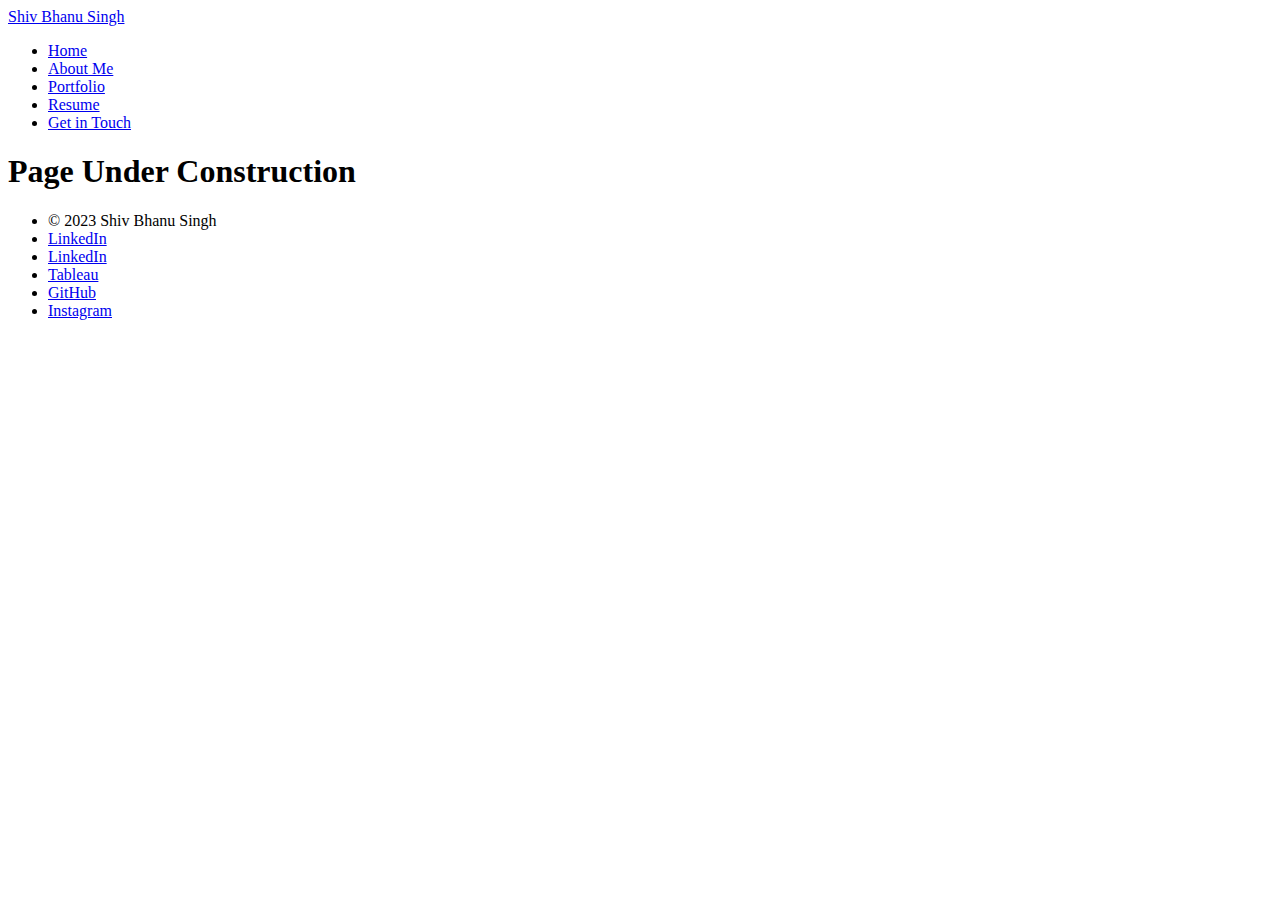
==== expense.html @ 0478bf11 "Add files via upload" ====
<!DOCTYPE HTML>
<!--
	Hyperspace by HTML5 UP
	html5up.net | @ajlkn
	Free for personal and commercial use under the CCA 3.0 license (html5up.net/license)
-->
<html>
	<head>
		<title>Shiv Bhanu Singh</title>
		<meta charset="utf-8" />
		<meta name="viewport" content="width=device-width, initial-scale=1, user-scalable=no" />
		<link rel="shortcut icon" href="images/S_Title.jpeg" type="image/x-icon"/>
		<link rel="stylesheet" href="assets/css/main.css" />
		<noscript><link rel="stylesheet" href="assets/css/noscript.css" /></noscript>
	</head>
	<body class="is-preload">

		<!-- Header -->
			<header id="header">
				<a href="index.html#two" class="title">Shiv Bhanu Singh</a>
				<nav>
					<ul>
						<li><a href="index.html" class = "Active" >Home</a></li>
						<li><a href="index.html#one" class = "Active" >About Me</a></li>
						<li><a href="index.html#two" class = "Active" >Portfolio</a></li>
						<li><a href="index.html#four" class = "Active" >Resume</a></li>
						<li><a href="index.html#three" class = "Active" >Get in Touch</a></li>
					</ul>
				</nav>
			</header>

		<!-- Wrapper -->
			<div id="wrapper">

				<!-- Main -->
					<section id="main" class="wrapper">
						
						<div class="inner" >
							
							<h1 class="major">Page Under Construction</h1>
						
							<!-- <main>
								<ul class="actions">
									<li><a href="https://github.com/shivbhanu/Data_Analyst-Portfolio_Project/tree/main/Instacart%20Customer%20Analysis" target="_blank" class="button scrolly">View Github Repo</a></li>
									<li><a href="https://public.tableau.com/views/InstacartCustomerAnalysis/Dashboard1?:language=en-US&publish=yes&:display_count=n&:origin=viz_share_link" target="_blank" class="button scrolly">View Tableau Viz</a></li>
								</ul>
							<h2 >Objective</h2>
							<p>Gain insights into the purchasing patterns of Instacart users, including frequency and items bought.</p>
							
							<h2>Dataset Summary</h2>
							<ul>
								<li><strong> Aisles and Departments </strong> : There are 134 unique aisles and 21 unique departments, categorizing the products.</li>
								<li><strong> Orders and Users </strong> : A total of <strong>3.4M </strong> orders have been placed by <strong> ~200K</strong> users, indicating substantial user engagement.</li>
								<li><strong> Products</strong>: The dataset includes <strong>~50k</strong> products categorized by aisle and department.</li>
								<li><strong> User Information</strong>: Additional user data includes order day, order hour, days since last order, and reorder flags.</li>
							</ul>
							<H2>Process</H2>
							<p>
								The process included uploading multiple files into Python, forming a dictionary of dataframes, merging them into a unified dataset. These dataframes were then imported into a SQL server for querying and exploring insights. Extracted valuable information was exported and loaded into Tableau for visualization purposes.
							</p>
							<h2>Key Insights</h2>
							<ul>
								<li>Procude and Dairy eggs are clear winner in terms of orders and reorder ration within departments.</li>
								<li>Fresh fruits and vegetables have very high reorders than the packaged ones.</li>
								<li>Saturday afternoons and Sunday mornings are prime time for orders.</li>
								<li>Reordering Pattern: Most of the reorders happen on weekly or monthly basis i.e. 7th, 14th, 21st and 30th day of order. We can clearly see spikes in reorders on these days.</li>
								<li>Coke vs Pepsi : In the battle of Coke vs Pepsi, Coke is the clear winner.</li>
							</ul>
						</main>
						<p></p>
						<h2>Graphs</h2>
						<div style="display: flex;"> 
							<div class="image fit" style="margin-right: 10px; "><img src="images/instacart/Dept_Orders.png" alt=""/>
								<p style="text-align: center; margin: 10px;">
									<strong>Departmental Orders</strong>
								</p>
							</div> 	
							<div class="image fit" style="margin-left: 10px; " ><img src="images/instacart/Add-to-cart-VS-reorder.png" alt="" />
								<p style="text-align: center; margin: 10px;">
									<strong>ATC vs Reorder</strong>
								</p>
							</div> 	
							</div>
							<hr style="margin-top: 2px ;">
							<span >
								<h3 style="text-align: center;">
									<strong>Tableau Dashboard</strong>
								</h3>
							</span> 	
							
							<div class='tableauPlaceholder' id='viz1692652741028' style='position: relative'><noscript><a href='#'><img alt='Instacart Customer Analysis ' src='https:&#47;&#47;public.tableau.com&#47;static&#47;images&#47;In&#47;InstacartCustomerAnalysis&#47;Dashboard1&#47;1_rss.png' style='border: none' /></a></noscript><object class='tableauViz'  style='display:none;'><param name='host_url' value='https%3A%2F%2Fpublic.tableau.com%2F' /> <param name='embed_code_version' value='3' /> <param name='site_root' value='' /><param name='name' value='InstacartCustomerAnalysis&#47;Dashboard1' /><param name='tabs' value='no' /><param name='toolbar' value='yes' /><param name='static_image' value='https:&#47;&#47;public.tableau.com&#47;static&#47;images&#47;In&#47;InstacartCustomerAnalysis&#47;Dashboard1&#47;1.png' /> <param name='animate_transition' value='yes' /><param name='display_static_image' value='yes' /><param name='display_spinner' value='yes' /><param name='display_overlay' value='yes' /><param name='display_count' value='yes' /><param name='language' value='en-US' /><param name='filter' value='publish=yes' /></object></div>                <script type='text/javascript'>                    var divElement = document.getElementById('viz1692652741028');                    var vizElement = divElement.getElementsByTagName('object')[0];                    if ( divElement.offsetWidth > 800 ) { vizElement.style.width='100%';vizElement.style.height=(divElement.offsetWidth*0.75)+'px';} else if ( divElement.offsetWidth > 500 ) { vizElement.style.width='100%';vizElement.style.height=(divElement.offsetWidth*0.75)+'px';} else { vizElement.style.width='100%';vizElement.style.height='1777px';}                     var scriptElement = document.createElement('script');                    scriptElement.src = 'https://public.tableau.com/javascripts/api/viz_v1.js';                    vizElement.parentNode.insertBefore(scriptElement, vizElement);                </script>
						
					
					</div>
							
						
					
					</section>

			</div> -->

		<!-- Footer -->
			<footer id="footer" class="wrapper alt">
				<div class="inner" style="align-items: center; justify-content: center;">
					<ul class="menu">
						<li>&copy; 2023 Shiv Bhanu Singh</li>
						<li><a href="mailto:shivbhanusingh08@gmail.com" class="icon solid fa-envelope" target="_blank" title = "Mail"><span class="label">LinkedIn</span></a></li>
						<li><a href="https://www.linkedin.com/in/shiv-bhanu-singh/" class="icon brands fa-linkedin-in" target="_blank" title = "LinkedIn"><span class="label">LinkedIn</span></a></li>
						<li><a href="https://public.tableau.com/app/profile/shiv.bhanu.singh" class="icon solid fa-chart-bar" target="_blank" title = "Tableau"><span class="label">Tableau</span></a></li>
						<li><a href="https://github.com/shivbhanu" class="icon brands fa-github" target="_blank" title = "GitHub"><span class="label" >GitHub</span></a></li>
						<li><a href="https://www.instagram.com/_shivbhanusingh/" class="icon brands fa-instagram" target="_blank" title = "Instagram"><span class="label">Instagram</span></a></li>	
						
					</ul>
				</div>
			</footer>

		<!-- Scripts -->
			<script src="assets/js/jquery.min.js"></script>
			<script src="assets/js/jquery.scrollex.min.js"></script>
			<script src="assets/js/jquery.scrolly.min.js"></script>
			<script src="assets/js/browser.min.js"></script>
			<script src="assets/js/breakpoints.min.js"></script>
			<script src="assets/js/util.js"></script>
			<script src="assets/js/main.js"></script>

	</body>
</html>
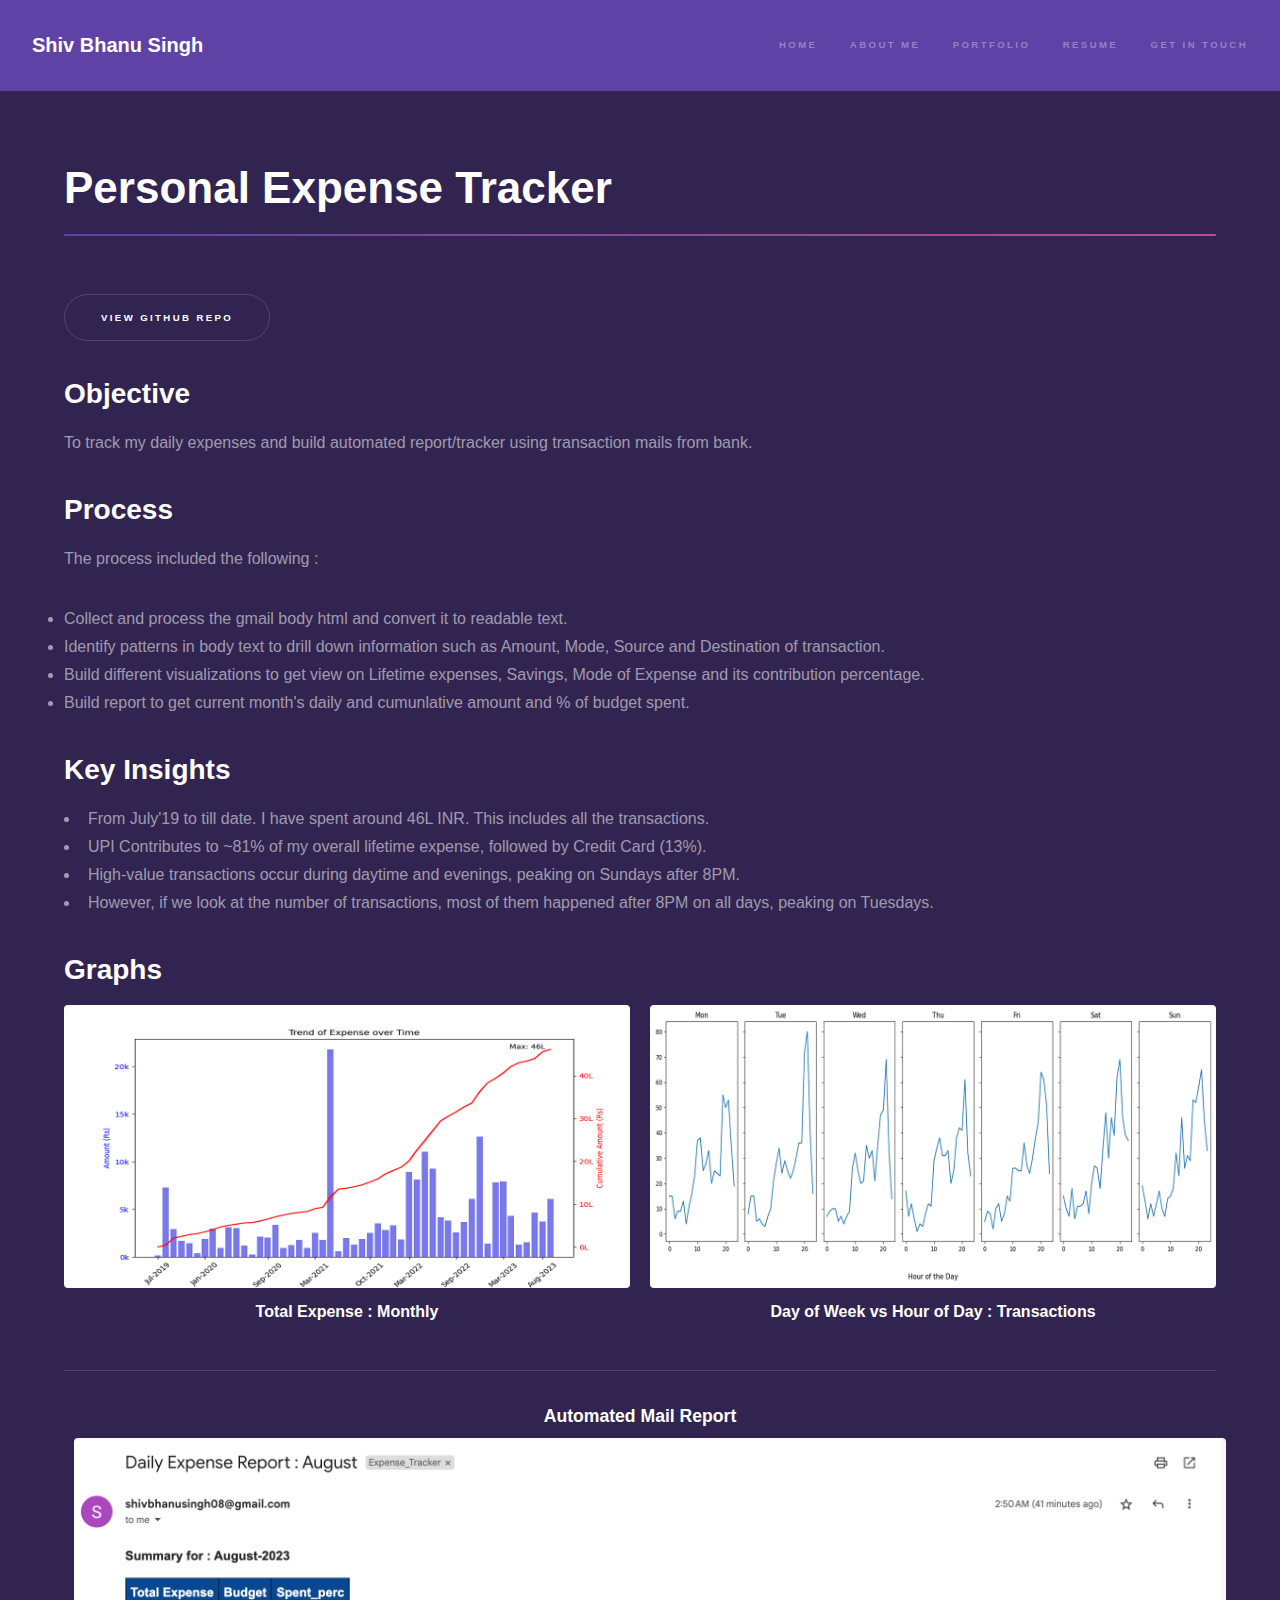
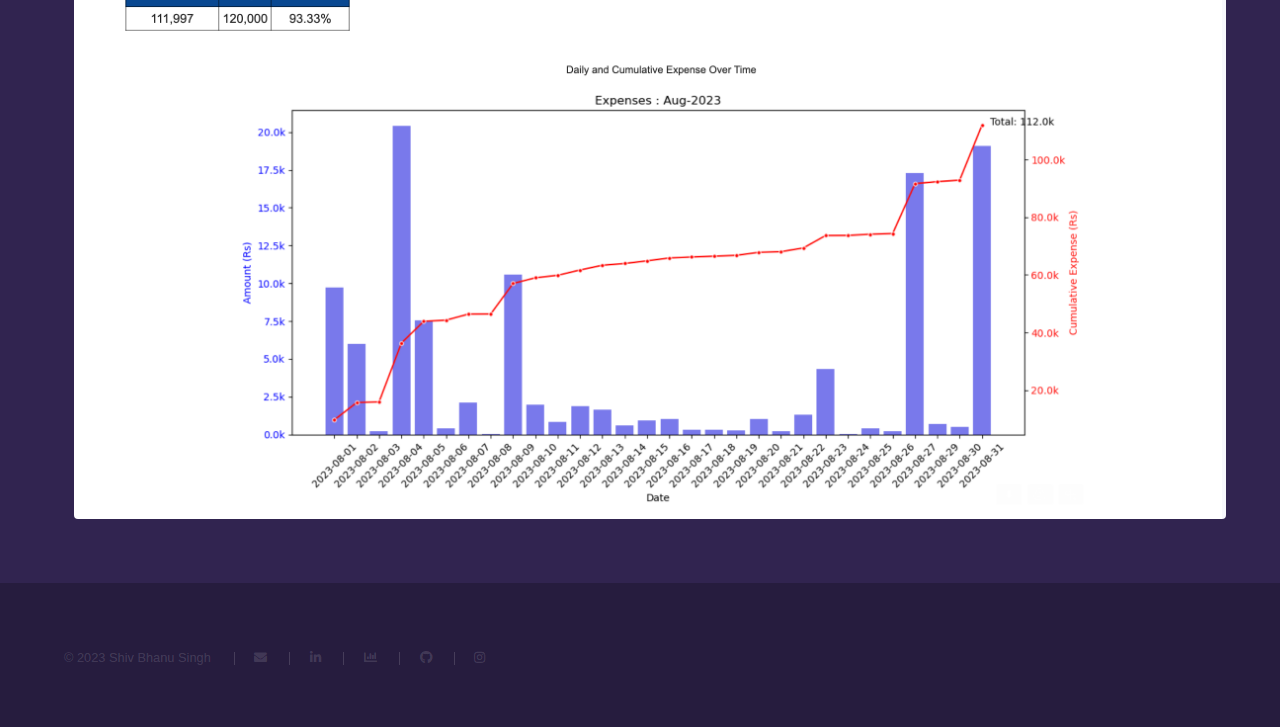
==== commit d0132d7f: "Update expense.html : No more under construction" ====
--- a/expense.html
+++ b/expense.html
@@ -37,58 +37,61 @@
 						
 						<div class="inner" >
 							
-							<h1 class="major">Page Under Construction</h1>
+							<h1 class="major">Personal Expense Tracker</h1>
 						
-							<!-- <main>
+							<main>
 								<ul class="actions">
-									<li><a href="https://github.com/shivbhanu/Data_Analyst-Portfolio_Project/tree/main/Instacart%20Customer%20Analysis" target="_blank" class="button scrolly">View Github Repo</a></li>
-									<li><a href="https://public.tableau.com/views/InstacartCustomerAnalysis/Dashboard1?:language=en-US&publish=yes&:display_count=n&:origin=viz_share_link" target="_blank" class="button scrolly">View Tableau Viz</a></li>
+									<li><a href="https://github.com/shivbhanu/Data_Analyst-Portfolio_Project/tree/main/Expense_Tracker" target="_blank" class="button scrolly">View Github Repo</a></li>
+									<!-- <li><a href="https://public.tableau.com/views/InstacartCustomerAnalysis/Dashboard1?:language=en-US&publish=yes&:display_count=n&:origin=viz_share_link" target="_blank" class="button scrolly">View Tableau Viz</a></li> -->
 								</ul>
 							<h2 >Objective</h2>
-							<p>Gain insights into the purchasing patterns of Instacart users, including frequency and items bought.</p>
+							<p>To track my daily expenses and build automated report/tracker using transaction mails from bank.</p>
 							
-							<h2>Dataset Summary</h2>
+							<!-- <h2>Dataset Summary</h2>
 							<ul>
 								<li><strong> Aisles and Departments </strong> : There are 134 unique aisles and 21 unique departments, categorizing the products.</li>
 								<li><strong> Orders and Users </strong> : A total of <strong>3.4M </strong> orders have been placed by <strong> ~200K</strong> users, indicating substantial user engagement.</li>
 								<li><strong> Products</strong>: The dataset includes <strong>~50k</strong> products categorized by aisle and department.</li>
 								<li><strong> User Information</strong>: Additional user data includes order day, order hour, days since last order, and reorder flags.</li>
-							</ul>
+							</ul> -->
 							<H2>Process</H2>
 							<p>
-								The process included uploading multiple files into Python, forming a dictionary of dataframes, merging them into a unified dataset. These dataframes were then imported into a SQL server for querying and exploring insights. Extracted valuable information was exported and loaded into Tableau for visualization purposes.
+								The process included the following :
+								<li>Collect and process the gmail body html and convert it to readable text.</li>
+								<li>Identify patterns in body text to drill down information such as Amount, Mode, Source and Destination of transaction.</li>
+								<li>Build different visualizations to get view on Lifetime expenses, Savings, Mode of Expense and its contribution percentage.</li>
+								<li>Build report to get current month's daily and cumunlative amount and % of budget spent.</li>
 							</p>
 							<h2>Key Insights</h2>
 							<ul>
-								<li>Procude and Dairy eggs are clear winner in terms of orders and reorder ration within departments.</li>
-								<li>Fresh fruits and vegetables have very high reorders than the packaged ones.</li>
-								<li>Saturday afternoons and Sunday mornings are prime time for orders.</li>
-								<li>Reordering Pattern: Most of the reorders happen on weekly or monthly basis i.e. 7th, 14th, 21st and 30th day of order. We can clearly see spikes in reorders on these days.</li>
-								<li>Coke vs Pepsi : In the battle of Coke vs Pepsi, Coke is the clear winner.</li>
+								<li>From July'19 to till date. I have spent around 46L INR. This includes all the transactions.</li>
+								<li>UPI Contributes to ~81% of my overall lifetime expense, followed by Credit Card (13%).</li>
+								<li>High-value transactions occur during daytime and evenings, peaking on Sundays after 8PM.</li>
+								<li>However, if we look at the number of transactions, most of them happened after 8PM on all days, peaking on Tuesdays.</li>
 							</ul>
 						</main>
 						<p></p>
 						<h2>Graphs</h2>
 						<div style="display: flex;"> 
-							<div class="image fit" style="margin-right: 10px; "><img src="images/instacart/Dept_Orders.png" alt=""/>
+							<div class="image fit" style="margin-right: 10px; "><img src="Projects/Images/instacart/total_expense.png" alt=""/>
 								<p style="text-align: center; margin: 10px;">
-									<strong>Departmental Orders</strong>
+									<strong>Total Expense : Monthly</strong>
 								</p>
 							</div> 	
-							<div class="image fit" style="margin-left: 10px; " ><img src="images/instacart/Add-to-cart-VS-reorder.png" alt="" />
+							<div class="image fit" style="margin-left: 10px; " ><img src="Projects/Images/instacart/dow_hod_num.png" alt="" />
 								<p style="text-align: center; margin: 10px;">
-									<strong>ATC vs Reorder</strong>
+									<strong>Day of Week vs Hour of Day : Transactions</strong>
 								</p>
 							</div> 	
 							</div>
 							<hr style="margin-top: 2px ;">
 							<span >
 								<h3 style="text-align: center;">
-									<strong>Tableau Dashboard</strong>
+									<strong>Automated Mail Report</strong>
 								</h3>
 							</span> 	
-							
-							<div class='tableauPlaceholder' id='viz1692652741028' style='position: relative'><noscript><a href='#'><img alt='Instacart Customer Analysis ' src='https:&#47;&#47;public.tableau.com&#47;static&#47;images&#47;In&#47;InstacartCustomerAnalysis&#47;Dashboard1&#47;1_rss.png' style='border: none' /></a></noscript><object class='tableauViz'  style='display:none;'><param name='host_url' value='https%3A%2F%2Fpublic.tableau.com%2F' /> <param name='embed_code_version' value='3' /> <param name='site_root' value='' /><param name='name' value='InstacartCustomerAnalysis&#47;Dashboard1' /><param name='tabs' value='no' /><param name='toolbar' value='yes' /><param name='static_image' value='https:&#47;&#47;public.tableau.com&#47;static&#47;images&#47;In&#47;InstacartCustomerAnalysis&#47;Dashboard1&#47;1.png' /> <param name='animate_transition' value='yes' /><param name='display_static_image' value='yes' /><param name='display_spinner' value='yes' /><param name='display_overlay' value='yes' /><param name='display_count' value='yes' /><param name='language' value='en-US' /><param name='filter' value='publish=yes' /></object></div>                <script type='text/javascript'>                    var divElement = document.getElementById('viz1692652741028');                    var vizElement = divElement.getElementsByTagName('object')[0];                    if ( divElement.offsetWidth > 800 ) { vizElement.style.width='100%';vizElement.style.height=(divElement.offsetWidth*0.75)+'px';} else if ( divElement.offsetWidth > 500 ) { vizElement.style.width='100%';vizElement.style.height=(divElement.offsetWidth*0.75)+'px';} else { vizElement.style.width='100%';vizElement.style.height='1777px';}                     var scriptElement = document.createElement('script');                    scriptElement.src = 'https://public.tableau.com/javascripts/api/viz_v1.js';                    vizElement.parentNode.insertBefore(scriptElement, vizElement);                </script>
+							<div class="image fit" style="margin-left: 10px; " ><img src="Projects/Images/instacart/August_summary.png" alt="" />
+							<!-- <div class='tableauPlaceholder' id='viz1692652741028' style='position: relative'><noscript><a href='#'><img alt='Instacart Customer Analysis ' src='https:&#47;&#47;public.tableau.com&#47;static&#47;images&#47;In&#47;InstacartCustomerAnalysis&#47;Dashboard1&#47;1_rss.png' style='border: none' /></a></noscript><object class='tableauViz'  style='display:none;'><param name='host_url' value='https%3A%2F%2Fpublic.tableau.com%2F' /> <param name='embed_code_version' value='3' /> <param name='site_root' value='' /><param name='name' value='InstacartCustomerAnalysis&#47;Dashboard1' /><param name='tabs' value='no' /><param name='toolbar' value='yes' /><param name='static_image' value='https:&#47;&#47;public.tableau.com&#47;static&#47;images&#47;In&#47;InstacartCustomerAnalysis&#47;Dashboard1&#47;1.png' /> <param name='animate_transition' value='yes' /><param name='display_static_image' value='yes' /><param name='display_spinner' value='yes' /><param name='display_overlay' value='yes' /><param name='display_count' value='yes' /><param name='language' value='en-US' /><param name='filter' value='publish=yes' /></object></div>                <script type='text/javascript'>                    var divElement = document.getElementById('viz1692652741028');                    var vizElement = divElement.getElementsByTagName('object')[0];                    if ( divElement.offsetWidth > 800 ) { vizElement.style.width='100%';vizElement.style.height=(divElement.offsetWidth*0.75)+'px';} else if ( divElement.offsetWidth > 500 ) { vizElement.style.width='100%';vizElement.style.height=(divElement.offsetWidth*0.75)+'px';} else { vizElement.style.width='100%';vizElement.style.height='1777px';}                     var scriptElement = document.createElement('script');                    scriptElement.src = 'https://public.tableau.com/javascripts/api/viz_v1.js';                    vizElement.parentNode.insertBefore(scriptElement, vizElement);                </script> -->
 						
 					
 					</div>
@@ -97,7 +100,7 @@
 					
 					</section>
 
-			</div> -->
+			</div>
 
 		<!-- Footer -->
 			<footer id="footer" class="wrapper alt">
@@ -124,4 +127,4 @@
 			<script src="assets/js/main.js"></script>
 
 	</body>
-</html>+</html>
--- a/assets/css/main.css
+++ b/assets/css/main.css
@@ -0,0 +1,3933 @@
+@import url(fontawesome-all.min.css);
+
+/*
+	Hyperspace by HTML5 UP
+	html5up.net | @ajlkn
+	Free for personal and commercial use under the CCA 3.0 license (html5up.net/license)
+*/
+
+html, body, div, span, applet, object,
+iframe, h1, h2, h3, h4, h5, h6, p, blockquote,
+pre, a, abbr, acronym, address, big, cite,
+code, del, dfn, em, img, ins, kbd, q, s, samp,
+small, strike, strong, sub, sup, tt, var, b,
+u, i, center, dl, dt, dd, ol, ul, li, fieldset,
+form, label, legend, table, caption, tbody,
+tfoot, thead, tr, th, td, article, aside,
+canvas, details, embed, figure, figcaption,
+footer, header, hgroup, menu, nav, output, ruby,
+section, summary, time, mark, audio, video {
+	margin: 0;
+	padding: 0;
+	border: 0;
+	font-size: 100%;
+	font: inherit;
+	vertical-align: baseline;}
+
+article, aside, details, figcaption, figure,
+footer, header, hgroup, menu, nav, section {
+	display: block;}
+
+body {
+	line-height: 1;
+}
+
+ol, ul {
+	list-style: none;
+}
+
+blockquote, q {
+	quotes: none;
+}
+
+	blockquote:before, blockquote:after, q:before, q:after {
+		content: '';
+		content: none;
+	}
+
+table {
+	border-collapse: collapse;
+	border-spacing: 0;
+}
+
+body {
+	-webkit-text-size-adjust: none;
+}
+
+mark {
+	background-color: transparent;
+	color: inherit;
+}
+
+input::-moz-focus-inner {
+	border: 0;
+	padding: 0;
+}
+
+input, select, textarea {
+	-moz-appearance: none;
+	-webkit-appearance: none;
+	-ms-appearance: none;
+	appearance: none;
+}
+
+/* Basic */
+
+	@-ms-viewport {
+		width: device-width;
+	}
+
+	body {
+		-ms-overflow-style: scrollbar;
+	}
+
+	@media screen and (max-width: 480px) {
+
+		html, body {
+			min-width: 320px;
+		}
+
+	}
+
+	html {
+		box-sizing: border-box;
+	}
+
+	*, *:before, *:after {
+		box-sizing: inherit;
+	}
+
+	body {
+		background: #312450;
+	}
+
+		body.is-preload *, body.is-preload *:before, body.is-preload *:after {
+			-moz-animation: none !important;
+			-webkit-animation: none !important;
+			-ms-animation: none !important;
+			animation: none !important;
+			-moz-transition: none !important;
+			-webkit-transition: none !important;
+			-ms-transition: none !important;
+			transition: none !important;
+		}
+
+/* Type */
+
+	body, input, select, textarea {
+		color: rgba(255, 255, 255, 0.55);
+		font-family: Arial, Helvetica, sans-serif;
+		font-size: 16.5pt;
+		font-weight: normal;
+		line-height: 1.75;
+	}
+
+		@media screen and (max-width: 1680px) {
+
+			body, input, select, textarea {
+				font-size: 13pt;
+			}
+
+		}
+
+		@media screen and (max-width: 1280px) {
+
+			body, input, select, textarea {
+				font-size: 12pt;
+			}
+
+		}
+
+		@media screen and (max-width: 360px) {
+
+			body, input, select, textarea {
+				font-size: 11pt;
+			}
+
+		}
+
+	a {
+		-moz-transition: color 0.2s ease, border-bottom-color 0.2s ease;
+		-webkit-transition: color 0.2s ease, border-bottom-color 0.2s ease;
+		-ms-transition: color 0.2s ease, border-bottom-color 0.2s ease;
+		transition: color 0.2s ease, border-bottom-color 0.2s ease;
+		border-bottom: dotted 1px rgba(255, 255, 255, 0.35);
+		color: inherit;
+		text-decoration: none;
+	}
+
+		a:hover {
+			border-bottom-color: transparent;
+			color: #ffffff;
+		}
+
+	strong, b {
+		color: #ffffff;
+		font-weight: bold;
+	}
+
+	em, i {
+		font-style: italic;
+	}
+
+	p {
+		margin: 0 0 2em 0;
+	}
+
+	h1, h2, h3, h4, h5, h6 {
+		color: #ffffff;
+		font-weight: bold;
+		line-height: 1.5;
+		margin: 0 0 0.5em 0;
+	}
+
+		h1 a, h2 a, h3 a, h4 a, h5 a, h6 a {
+			color: inherit;
+			text-decoration: under;
+		}
+
+	h1 {
+		font-size: 2.75em;
+	}
+
+		h1.major {
+			margin: 0 0 1.3em 0;
+			position: relative;
+			padding-bottom: 0.35em;
+		}
+
+			h1.major:after {
+				background-image: -moz-linear-gradient(to right, #5e42a6, #b74e91);
+				background-image: -webkit-linear-gradient(to right, #5e42a6, #b74e91);
+				background-image: -ms-linear-gradient(to right, #5e42a6, #b74e91);
+				background-image: linear-gradient(to right, #5e42a6, #b74e91);
+				-moz-transition: max-width 0.2s ease;
+				-webkit-transition: max-width 0.2s ease;
+				-ms-transition: max-width 0.2s ease;
+				transition: max-width 0.2s ease;
+				border-radius: 0.2em;
+				bottom: 0;
+				content: '';
+				height: 0.05em;
+				position: absolute;
+				right: 0;
+				width: 100%;
+			}
+
+	h2 {
+		font-size: 1.75em;
+	}
+
+	h3 {
+		font-size: 1.1em;
+	}
+
+	h4 {
+		font-size: 1em;
+	}
+
+	h5 {
+		font-size: 0.8em;
+	}
+
+	h6 {
+		font-size: 0.6em;
+	}
+
+	@media screen and (max-width: 736px) {
+
+		h1 {
+			font-size: 2em;
+		}
+
+		h2 {
+			font-size: 1.25em;
+		}
+
+		h3 {
+			font-size: 1em;
+		}
+
+		h4 {
+			font-size: 0.8em;
+		}
+
+		h5 {
+			font-size: 0.6em;
+		}
+
+		h6 {
+			font-size: 0.6em;
+		}
+
+	}
+
+	sub {
+		font-size: 0.8em;
+		position: relative;
+		top: 0.5em;
+	}
+
+	sup {
+		font-size: 0.8em;
+		position: relative;
+		top: -0.5em;
+	}
+
+	blockquote {
+		border-left: solid 4px rgba(255, 255, 255, 0.15);
+		font-style: italic;
+		margin: 0 0 2em 0;
+		padding: 0.5em 0 0.5em 2em;
+	}
+
+	code {
+		background: rgba(255, 255, 255, 0.05);
+		border-radius: 0.25em;
+		border: solid 1px rgba(255, 255, 255, 0.15);
+		font-family: "Courier New", monospace;
+		font-size: 0.9em;
+		margin: 0 0.25em;
+		padding: 0.25em 0.65em;
+	}
+
+	pre {
+		-webkit-overflow-scrolling: touch;
+		font-family: "Courier New", monospace;
+		font-size: 0.9em;
+		margin: 0 0 2em 0;
+	}
+
+		pre code {
+			display: block;
+			line-height: 1.75em;
+			padding: 1em 1.5em;
+			overflow-x: auto;
+		}
+
+	hr {
+		border: 0;
+		border-bottom: solid 1px rgba(255, 255, 255, 0.15);
+		margin: 2em 0;
+	}
+
+		hr.major {
+			margin: 3em 0;
+		}
+
+	.align-left {
+		text-align: left;
+	}
+
+	.align-center {
+		text-align: center;
+	}
+
+	.align-right {
+		text-align: right;
+	}
+
+/* Row */
+
+	.row {
+		display: flex;
+		flex-wrap: wrap;
+		box-sizing: border-box;
+		align-items: stretch;
+	}
+
+		.row > * {
+			box-sizing: border-box;
+		}
+
+		.row.gtr-uniform > * > :last-child {
+			margin-bottom: 0;
+		}
+
+		.row.aln-left {
+			justify-content: flex-start;
+		}
+
+		.row.aln-center {
+			justify-content: center;
+		}
+
+		.row.aln-right {
+			justify-content: flex-end;
+		}
+
+		.row.aln-top {
+			align-items: flex-start;
+		}
+
+		.row.aln-middle {
+			align-items: center;
+		}
+
+		.row.aln-bottom {
+			align-items: flex-end;
+		}
+
+		.row > .imp {
+			order: -1;
+		}
+
+		.row > .col-1 {
+			width: 8.33333%;
+		}
+
+		.row > .off-1 {
+			margin-left: 8.33333%;
+		}
+
+		.row > .col-2 {
+			width: 16.66667%;
+		}
+
+		.row > .off-2 {
+			margin-left: 16.66667%;
+		}
+
+		.row > .col-3 {
+			width: 25%;
+		}
+
+		.row > .off-3 {
+			margin-left: 25%;
+		}
+
+		.row > .col-4 {
+			width: 33.33333%;
+		}
+
+		.row > .off-4 {
+			margin-left: 33.33333%;
+		}
+
+		.row > .col-5 {
+			width: 41.66667%;
+		}
+
+		.row > .off-5 {
+			margin-left: 41.66667%;
+		}
+
+		.row > .col-6 {
+			width: 50%;
+		}
+
+		.row > .off-6 {
+			margin-left: 50%;
+		}
+
+		.row > .col-7 {
+			width: 58.33333%;
+		}
+
+		.row > .off-7 {
+			margin-left: 58.33333%;
+		}
+
+		.row > .col-8 {
+			width: 66.66667%;
+		}
+
+		.row > .off-8 {
+			margin-left: 66.66667%;
+		}
+
+		.row > .col-9 {
+			width: 75%;
+		}
+
+		.row > .off-9 {
+			margin-left: 75%;
+		}
+
+		.row > .col-10 {
+			width: 83.33333%;
+		}
+
+		.row > .off-10 {
+			margin-left: 83.33333%;
+		}
+
+		.row > .col-11 {
+			width: 91.66667%;
+		}
+
+		.row > .off-11 {
+			margin-left: 91.66667%;
+		}
+
+		.row > .col-12 {
+			width: 100%;
+		}
+
+		.row > .off-12 {
+			margin-left: 100%;
+		}
+
+		.row.gtr-0 {
+			margin-top: 0;
+			margin-left: 0em;
+		}
+
+			.row.gtr-0 > * {
+				padding: 0 0 0 0em;
+			}
+
+			.row.gtr-0.gtr-uniform {
+				margin-top: 0em;
+			}
+
+				.row.gtr-0.gtr-uniform > * {
+					padding-top: 0em;
+				}
+
+		.row.gtr-25 {
+			margin-top: 0;
+			margin-left: -0.375em;
+		}
+
+			.row.gtr-25 > * {
+				padding: 0 0 0 0.375em;
+			}
+
+			.row.gtr-25.gtr-uniform {
+				margin-top: -0.375em;
+			}
+
+				.row.gtr-25.gtr-uniform > * {
+					padding-top: 0.375em;
+				}
+
+		.row.gtr-50 {
+			margin-top: 0;
+			margin-left: -0.75em;
+		}
+
+			.row.gtr-50 > * {
+				padding: 0 0 0 0.75em;
+			}
+
+			.row.gtr-50.gtr-uniform {
+				margin-top: -0.75em;
+			}
+
+				.row.gtr-50.gtr-uniform > * {
+					padding-top: 0.75em;
+				}
+
+		.row {
+			margin-top: 0;
+			margin-left: -1.5em;
+		}
+
+			.row > * {
+				padding: 0 0 0 1.5em;
+			}
+
+			.row.gtr-uniform {
+				margin-top: -1.5em;
+			}
+
+				.row.gtr-uniform > * {
+					padding-top: 1.5em;
+				}
+
+		.row.gtr-150 {
+			margin-top: 0;
+			margin-left: -2.25em;
+		}
+
+			.row.gtr-150 > * {
+				padding: 0 0 0 2.25em;
+			}
+
+			.row.gtr-150.gtr-uniform {
+				margin-top: -2.25em;
+			}
+
+				.row.gtr-150.gtr-uniform > * {
+					padding-top: 2.25em;
+				}
+
+		.row.gtr-200 {
+			margin-top: 0;
+			margin-left: -3em;
+		}
+
+			.row.gtr-200 > * {
+				padding: 0 0 0 3em;
+			}
+
+			.row.gtr-200.gtr-uniform {
+				margin-top: -3em;
+			}
+
+				.row.gtr-200.gtr-uniform > * {
+					padding-top: 3em;
+				}
+
+		@media screen and (max-width: 1680px) {
+
+			.row {
+				display: flex;
+				flex-wrap: wrap;
+				box-sizing: border-box;
+				align-items: stretch;
+			}
+
+				.row > * {
+					box-sizing: border-box;
+				}
+
+				.row.gtr-uniform > * > :last-child {
+					margin-bottom: 0;
+				}
+
+				.row.aln-left {
+					justify-content: flex-start;
+				}
+
+				.row.aln-center {
+					justify-content: center;
+				}
+
+				.row.aln-right {
+					justify-content: flex-end;
+				}
+
+				.row.aln-top {
+					align-items: flex-start;
+				}
+
+				.row.aln-middle {
+					align-items: center;
+				}
+
+				.row.aln-bottom {
+					align-items: flex-end;
+				}
+
+				.row > .imp-xlarge {
+					order: -1;
+				}
+
+				.row > .col-1-xlarge {
+					width: 8.33333%;
+				}
+
+				.row > .off-1-xlarge {
+					margin-left: 8.33333%;
+				}
+
+				.row > .col-2-xlarge {
+					width: 16.66667%;
+				}
+
+				.row > .off-2-xlarge {
+					margin-left: 16.66667%;
+				}
+
+				.row > .col-3-xlarge {
+					width: 25%;
+				}
+
+				.row > .off-3-xlarge {
+					margin-left: 25%;
+				}
+
+				.row > .col-4-xlarge {
+					width: 33.33333%;
+				}
+
+				.row > .off-4-xlarge {
+					margin-left: 33.33333%;
+				}
+
+				.row > .col-5-xlarge {
+					width: 41.66667%;
+				}
+
+				.row > .off-5-xlarge {
+					margin-left: 41.66667%;
+				}
+
+				.row > .col-6-xlarge {
+					width: 50%;
+				}
+
+				.row > .off-6-xlarge {
+					margin-left: 50%;
+				}
+
+				.row > .col-7-xlarge {
+					width: 58.33333%;
+				}
+
+				.row > .off-7-xlarge {
+					margin-left: 58.33333%;
+				}
+
+				.row > .col-8-xlarge {
+					width: 66.66667%;
+				}
+
+				.row > .off-8-xlarge {
+					margin-left: 66.66667%;
+				}
+
+				.row > .col-9-xlarge {
+					width: 75%;
+				}
+
+				.row > .off-9-xlarge {
+					margin-left: 75%;
+				}
+
+				.row > .col-10-xlarge {
+					width: 83.33333%;
+				}
+
+				.row > .off-10-xlarge {
+					margin-left: 83.33333%;
+				}
+
+				.row > .col-11-xlarge {
+					width: 91.66667%;
+				}
+
+				.row > .off-11-xlarge {
+					margin-left: 91.66667%;
+				}
+
+				.row > .col-12-xlarge {
+					width: 100%;
+				}
+
+				.row > .off-12-xlarge {
+					margin-left: 100%;
+				}
+
+				.row.gtr-0 {
+					margin-top: 0;
+					margin-left: 0em;
+				}
+
+					.row.gtr-0 > * {
+						padding: 0 0 0 0em;
+					}
+
+					.row.gtr-0.gtr-uniform {
+						margin-top: 0em;
+					}
+
+						.row.gtr-0.gtr-uniform > * {
+							padding-top: 0em;
+						}
+
+				.row.gtr-25 {
+					margin-top: 0;
+					margin-left: -0.375em;
+				}
+
+					.row.gtr-25 > * {
+						padding: 0 0 0 0.375em;
+					}
+
+					.row.gtr-25.gtr-uniform {
+						margin-top: -0.375em;
+					}
+
+						.row.gtr-25.gtr-uniform > * {
+							padding-top: 0.375em;
+						}
+
+				.row.gtr-50 {
+					margin-top: 0;
+					margin-left: -0.75em;
+				}
+
+					.row.gtr-50 > * {
+						padding: 0 0 0 0.75em;
+					}
+
+					.row.gtr-50.gtr-uniform {
+						margin-top: -0.75em;
+					}
+
+						.row.gtr-50.gtr-uniform > * {
+							padding-top: 0.75em;
+						}
+
+				.row {
+					margin-top: 0;
+					margin-left: -1.5em;
+				}
+
+					.row > * {
+						padding: 0 0 0 1.5em;
+					}
+
+					.row.gtr-uniform {
+						margin-top: -1.5em;
+					}
+
+						.row.gtr-uniform > * {
+							padding-top: 1.5em;
+						}
+
+				.row.gtr-150 {
+					margin-top: 0;
+					margin-left: -2.25em;
+				}
+
+					.row.gtr-150 > * {
+						padding: 0 0 0 2.25em;
+					}
+
+					.row.gtr-150.gtr-uniform {
+						margin-top: -2.25em;
+					}
+
+						.row.gtr-150.gtr-uniform > * {
+							padding-top: 2.25em;
+						}
+
+				.row.gtr-200 {
+					margin-top: 0;
+					margin-left: -3em;
+				}
+
+					.row.gtr-200 > * {
+						padding: 0 0 0 3em;
+					}
+
+					.row.gtr-200.gtr-uniform {
+						margin-top: -3em;
+					}
+
+						.row.gtr-200.gtr-uniform > * {
+							padding-top: 3em;
+						}
+
+		}
+
+		@media screen and (max-width: 1280px) {
+
+			.row {
+				display: flex;
+				flex-wrap: wrap;
+				box-sizing: border-box;
+				align-items: stretch;
+			}
+
+				.row > * {
+					box-sizing: border-box;
+				}
+
+				.row.gtr-uniform > * > :last-child {
+					margin-bottom: 0;
+				}
+
+				.row.aln-left {
+					justify-content: flex-start;
+				}
+
+				.row.aln-center {
+					justify-content: center;
+				}
+
+				.row.aln-right {
+					justify-content: flex-end;
+				}
+
+				.row.aln-top {
+					align-items: flex-start;
+				}
+
+				.row.aln-middle {
+					align-items: center;
+				}
+
+				.row.aln-bottom {
+					align-items: flex-end;
+				}
+
+				.row > .imp-large {
+					order: -1;
+				}
+
+				.row > .col-1-large {
+					width: 8.33333%;
+				}
+
+				.row > .off-1-large {
+					margin-left: 8.33333%;
+				}
+
+				.row > .col-2-large {
+					width: 16.66667%;
+				}
+
+				.row > .off-2-large {
+					margin-left: 16.66667%;
+				}
+
+				.row > .col-3-large {
+					width: 25%;
+				}
+
+				.row > .off-3-large {
+					margin-left: 25%;
+				}
+
+				.row > .col-4-large {
+					width: 33.33333%;
+				}
+
+				.row > .off-4-large {
+					margin-left: 33.33333%;
+				}
+
+				.row > .col-5-large {
+					width: 41.66667%;
+				}
+
+				.row > .off-5-large {
+					margin-left: 41.66667%;
+				}
+
+				.row > .col-6-large {
+					width: 50%;
+				}
+
+				.row > .off-6-large {
+					margin-left: 50%;
+				}
+
+				.row > .col-7-large {
+					width: 58.33333%;
+				}
+
+				.row > .off-7-large {
+					margin-left: 58.33333%;
+				}
+
+				.row > .col-8-large {
+					width: 66.66667%;
+				}
+
+				.row > .off-8-large {
+					margin-left: 66.66667%;
+				}
+
+				.row > .col-9-large {
+					width: 75%;
+				}
+
+				.row > .off-9-large {
+					margin-left: 75%;
+				}
+
+				.row > .col-10-large {
+					width: 83.33333%;
+				}
+
+				.row > .off-10-large {
+					margin-left: 83.33333%;
+				}
+
+				.row > .col-11-large {
+					width: 91.66667%;
+				}
+
+				.row > .off-11-large {
+					margin-left: 91.66667%;
+				}
+
+				.row > .col-12-large {
+					width: 100%;
+				}
+
+				.row > .off-12-large {
+					margin-left: 100%;
+				}
+
+				.row.gtr-0 {
+					margin-top: 0;
+					margin-left: 0em;
+				}
+
+					.row.gtr-0 > * {
+						padding: 0 0 0 0em;
+					}
+
+					.row.gtr-0.gtr-uniform {
+						margin-top: 0em;
+					}
+
+						.row.gtr-0.gtr-uniform > * {
+							padding-top: 0em;
+						}
+
+				.row.gtr-25 {
+					margin-top: 0;
+					margin-left: -0.375em;
+				}
+
+					.row.gtr-25 > * {
+						padding: 0 0 0 0.375em;
+					}
+
+					.row.gtr-25.gtr-uniform {
+						margin-top: -0.375em;
+					}
+
+						.row.gtr-25.gtr-uniform > * {
+							padding-top: 0.375em;
+						}
+
+				.row.gtr-50 {
+					margin-top: 0;
+					margin-left: -0.75em;
+				}
+
+					.row.gtr-50 > * {
+						padding: 0 0 0 0.75em;
+					}
+
+					.row.gtr-50.gtr-uniform {
+						margin-top: -0.75em;
+					}
+
+						.row.gtr-50.gtr-uniform > * {
+							padding-top: 0.75em;
+						}
+
+				.row {
+					margin-top: 0;
+					margin-left: -1.5em;
+				}
+
+					.row > * {
+						padding: 0 0 0 1.5em;
+					}
+
+					.row.gtr-uniform {
+						margin-top: -1.5em;
+					}
+
+						.row.gtr-uniform > * {
+							padding-top: 1.5em;
+						}
+
+				.row.gtr-150 {
+					margin-top: 0;
+					margin-left: -2.25em;
+				}
+
+					.row.gtr-150 > * {
+						padding: 0 0 0 2.25em;
+					}
+
+					.row.gtr-150.gtr-uniform {
+						margin-top: -2.25em;
+					}
+
+						.row.gtr-150.gtr-uniform > * {
+							padding-top: 2.25em;
+						}
+
+				.row.gtr-200 {
+					margin-top: 0;
+					margin-left: -3em;
+				}
+
+					.row.gtr-200 > * {
+						padding: 0 0 0 3em;
+					}
+
+					.row.gtr-200.gtr-uniform {
+						margin-top: -3em;
+					}
+
+						.row.gtr-200.gtr-uniform > * {
+							padding-top: 3em;
+						}
+
+		}
+
+		@media screen and (max-width: 980px) {
+
+			.row {
+				display: flex;
+				flex-wrap: wrap;
+				box-sizing: border-box;
+				align-items: stretch;
+			}
+
+				.row > * {
+					box-sizing: border-box;
+				}
+
+				.row.gtr-uniform > * > :last-child {
+					margin-bottom: 0;
+				}
+
+				.row.aln-left {
+					justify-content: flex-start;
+				}
+
+				.row.aln-center {
+					justify-content: center;
+				}
+
+				.row.aln-right {
+					justify-content: flex-end;
+				}
+
+				.row.aln-top {
+					align-items: flex-start;
+				}
+
+				.row.aln-middle {
+					align-items: center;
+				}
+
+				.row.aln-bottom {
+					align-items: flex-end;
+				}
+
+				.row > .imp-medium {
+					order: -1;
+				}
+
+				.row > .col-1-medium {
+					width: 8.33333%;
+				}
+
+				.row > .off-1-medium {
+					margin-left: 8.33333%;
+				}
+
+				.row > .col-2-medium {
+					width: 16.66667%;
+				}
+
+				.row > .off-2-medium {
+					margin-left: 16.66667%;
+				}
+
+				.row > .col-3-medium {
+					width: 25%;
+				}
+
+				.row > .off-3-medium {
+					margin-left: 25%;
+				}
+
+				.row > .col-4-medium {
+					width: 33.33333%;
+				}
+
+				.row > .off-4-medium {
+					margin-left: 33.33333%;
+				}
+
+				.row > .col-5-medium {
+					width: 41.66667%;
+				}
+
+				.row > .off-5-medium {
+					margin-left: 41.66667%;
+				}
+
+				.row > .col-6-medium {
+					width: 50%;
+				}
+
+				.row > .off-6-medium {
+					margin-left: 50%;
+				}
+
+				.row > .col-7-medium {
+					width: 58.33333%;
+				}
+
+				.row > .off-7-medium {
+					margin-left: 58.33333%;
+				}
+
+				.row > .col-8-medium {
+					width: 66.66667%;
+				}
+
+				.row > .off-8-medium {
+					margin-left: 66.66667%;
+				}
+
+				.row > .col-9-medium {
+					width: 75%;
+				}
+
+				.row > .off-9-medium {
+					margin-left: 75%;
+				}
+
+				.row > .col-10-medium {
+					width: 83.33333%;
+				}
+
+				.row > .off-10-medium {
+					margin-left: 83.33333%;
+				}
+
+				.row > .col-11-medium {
+					width: 91.66667%;
+				}
+
+				.row > .off-11-medium {
+					margin-left: 91.66667%;
+				}
+
+				.row > .col-12-medium {
+					width: 100%;
+				}
+
+				.row > .off-12-medium {
+					margin-left: 100%;
+				}
+
+				.row.gtr-0 {
+					margin-top: 0;
+					margin-left: 0em;
+				}
+
+					.row.gtr-0 > * {
+						padding: 0 0 0 0em;
+					}
+
+					.row.gtr-0.gtr-uniform {
+						margin-top: 0em;
+					}
+
+						.row.gtr-0.gtr-uniform > * {
+							padding-top: 0em;
+						}
+
+				.row.gtr-25 {
+					margin-top: 0;
+					margin-left: -0.375em;
+				}
+
+					.row.gtr-25 > * {
+						padding: 0 0 0 0.375em;
+					}
+
+					.row.gtr-25.gtr-uniform {
+						margin-top: -0.375em;
+					}
+
+						.row.gtr-25.gtr-uniform > * {
+							padding-top: 0.375em;
+						}
+
+				.row.gtr-50 {
+					margin-top: 0;
+					margin-left: -0.75em;
+				}
+
+					.row.gtr-50 > * {
+						padding: 0 0 0 0.75em;
+					}
+
+					.row.gtr-50.gtr-uniform {
+						margin-top: -0.75em;
+					}
+
+						.row.gtr-50.gtr-uniform > * {
+							padding-top: 0.75em;
+						}
+
+				.row {
+					margin-top: 0;
+					margin-left: -1.5em;
+				}
+
+					.row > * {
+						padding: 0 0 0 1.5em;
+					}
+
+					.row.gtr-uniform {
+						margin-top: -1.5em;
+					}
+
+						.row.gtr-uniform > * {
+							padding-top: 1.5em;
+						}
+
+				.row.gtr-150 {
+					margin-top: 0;
+					margin-left: -2.25em;
+				}
+
+					.row.gtr-150 > * {
+						padding: 0 0 0 2.25em;
+					}
+
+					.row.gtr-150.gtr-uniform {
+						margin-top: -2.25em;
+					}
+
+						.row.gtr-150.gtr-uniform > * {
+							padding-top: 2.25em;
+						}
+
+				.row.gtr-200 {
+					margin-top: 0;
+					margin-left: -3em;
+				}
+
+					.row.gtr-200 > * {
+						padding: 0 0 0 3em;
+					}
+
+					.row.gtr-200.gtr-uniform {
+						margin-top: -3em;
+					}
+
+						.row.gtr-200.gtr-uniform > * {
+							padding-top: 3em;
+						}
+
+		}
+
+		@media screen and (max-width: 736px) {
+
+			.row {
+				display: flex;
+				flex-wrap: wrap;
+				box-sizing: border-box;
+				align-items: stretch;
+			}
+
+				.row > * {
+					box-sizing: border-box;
+				}
+
+				.row.gtr-uniform > * > :last-child {
+					margin-bottom: 0;
+				}
+
+				.row.aln-left {
+					justify-content: flex-start;
+				}
+
+				.row.aln-center {
+					justify-content: center;
+				}
+
+				.row.aln-right {
+					justify-content: flex-end;
+				}
+
+				.row.aln-top {
+					align-items: flex-start;
+				}
+
+				.row.aln-middle {
+					align-items: center;
+				}
+
+				.row.aln-bottom {
+					align-items: flex-end;
+				}
+
+				.row > .imp-small {
+					order: -1;
+				}
+
+				.row > .col-1-small {
+					width: 8.33333%;
+				}
+
+				.row > .off-1-small {
+					margin-left: 8.33333%;
+				}
+
+				.row > .col-2-small {
+					width: 16.66667%;
+				}
+
+				.row > .off-2-small {
+					margin-left: 16.66667%;
+				}
+
+				.row > .col-3-small {
+					width: 25%;
+				}
+
+				.row > .off-3-small {
+					margin-left: 25%;
+				}
+
+				.row > .col-4-small {
+					width: 33.33333%;
+				}
+
+				.row > .off-4-small {
+					margin-left: 33.33333%;
+				}
+
+				.row > .col-5-small {
+					width: 41.66667%;
+				}
+
+				.row > .off-5-small {
+					margin-left: 41.66667%;
+				}
+
+				.row > .col-6-small {
+					width: 50%;
+				}
+
+				.row > .off-6-small {
+					margin-left: 50%;
+				}
+
+				.row > .col-7-small {
+					width: 58.33333%;
+				}
+
+				.row > .off-7-small {
+					margin-left: 58.33333%;
+				}
+
+				.row > .col-8-small {
+					width: 66.66667%;
+				}
+
+				.row > .off-8-small {
+					margin-left: 66.66667%;
+				}
+
+				.row > .col-9-small {
+					width: 75%;
+				}
+
+				.row > .off-9-small {
+					margin-left: 75%;
+				}
+
+				.row > .col-10-small {
+					width: 83.33333%;
+				}
+
+				.row > .off-10-small {
+					margin-left: 83.33333%;
+				}
+
+				.row > .col-11-small {
+					width: 91.66667%;
+				}
+
+				.row > .off-11-small {
+					margin-left: 91.66667%;
+				}
+
+				.row > .col-12-small {
+					width: 100%;
+				}
+
+				.row > .off-12-small {
+					margin-left: 100%;
+				}
+
+				.row.gtr-0 {
+					margin-top: 0;
+					margin-left: 0em;
+				}
+
+					.row.gtr-0 > * {
+						padding: 0 0 0 0em;
+					}
+
+					.row.gtr-0.gtr-uniform {
+						margin-top: 0em;
+					}
+
+						.row.gtr-0.gtr-uniform > * {
+							padding-top: 0em;
+						}
+
+				.row.gtr-25 {
+					margin-top: 0;
+					margin-left: -0.375em;
+				}
+
+					.row.gtr-25 > * {
+						padding: 0 0 0 0.375em;
+					}
+
+					.row.gtr-25.gtr-uniform {
+						margin-top: -0.375em;
+					}
+
+						.row.gtr-25.gtr-uniform > * {
+							padding-top: 0.375em;
+						}
+
+				.row.gtr-50 {
+					margin-top: 0;
+					margin-left: -0.75em;
+				}
+
+					.row.gtr-50 > * {
+						padding: 0 0 0 0.75em;
+					}
+
+					.row.gtr-50.gtr-uniform {
+						margin-top: -0.75em;
+					}
+
+						.row.gtr-50.gtr-uniform > * {
+							padding-top: 0.75em;
+						}
+
+				.row {
+					margin-top: 0;
+					margin-left: -1.5em;
+				}
+
+					.row > * {
+						padding: 0 0 0 1.5em;
+					}
+
+					.row.gtr-uniform {
+						margin-top: -1.5em;
+					}
+
+						.row.gtr-uniform > * {
+							padding-top: 1.5em;
+						}
+
+				.row.gtr-150 {
+					margin-top: 0;
+					margin-left: -2.25em;
+				}
+
+					.row.gtr-150 > * {
+						padding: 0 0 0 2.25em;
+					}
+
+					.row.gtr-150.gtr-uniform {
+						margin-top: -2.25em;
+					}
+
+						.row.gtr-150.gtr-uniform > * {
+							padding-top: 2.25em;
+						}
+
+				.row.gtr-200 {
+					margin-top: 0;
+					margin-left: -3em;
+				}
+
+					.row.gtr-200 > * {
+						padding: 0 0 0 3em;
+					}
+
+					.row.gtr-200.gtr-uniform {
+						margin-top: -3em;
+					}
+
+						.row.gtr-200.gtr-uniform > * {
+							padding-top: 3em;
+						}
+
+		}
+
+		@media screen and (max-width: 480px) {
+
+			.row {
+				display: flex;
+				flex-wrap: wrap;
+				box-sizing: border-box;
+				align-items: stretch;
+			}
+
+				.row > * {
+					box-sizing: border-box;
+				}
+
+				.row.gtr-uniform > * > :last-child {
+					margin-bottom: 0;
+				}
+
+				.row.aln-left {
+					justify-content: flex-start;
+				}
+
+				.row.aln-center {
+					justify-content: center;
+				}
+
+				.row.aln-right {
+					justify-content: flex-end;
+				}
+
+				.row.aln-top {
+					align-items: flex-start;
+				}
+
+				.row.aln-middle {
+					align-items: center;
+				}
+
+				.row.aln-bottom {
+					align-items: flex-end;
+				}
+
+				.row > .imp-xsmall {
+					order: -1;
+				}
+
+				.row > .col-1-xsmall {
+					width: 8.33333%;
+				}
+
+				.row > .off-1-xsmall {
+					margin-left: 8.33333%;
+				}
+
+				.row > .col-2-xsmall {
+					width: 16.66667%;
+				}
+
+				.row > .off-2-xsmall {
+					margin-left: 16.66667%;
+				}
+
+				.row > .col-3-xsmall {
+					width: 25%;
+				}
+
+				.row > .off-3-xsmall {
+					margin-left: 25%;
+				}
+
+				.row > .col-4-xsmall {
+					width: 33.33333%;
+				}
+
+				.row > .off-4-xsmall {
+					margin-left: 33.33333%;
+				}
+
+				.row > .col-5-xsmall {
+					width: 41.66667%;
+				}
+
+				.row > .off-5-xsmall {
+					margin-left: 41.66667%;
+				}
+
+				.row > .col-6-xsmall {
+					width: 50%;
+				}
+
+				.row > .off-6-xsmall {
+					margin-left: 50%;
+				}
+
+				.row > .col-7-xsmall {
+					width: 58.33333%;
+				}
+
+				.row > .off-7-xsmall {
+					margin-left: 58.33333%;
+				}
+
+				.row > .col-8-xsmall {
+					width: 66.66667%;
+				}
+
+				.row > .off-8-xsmall {
+					margin-left: 66.66667%;
+				}
+
+				.row > .col-9-xsmall {
+					width: 75%;
+				}
+
+				.row > .off-9-xsmall {
+					margin-left: 75%;
+				}
+
+				.row > .col-10-xsmall {
+					width: 83.33333%;
+				}
+
+				.row > .off-10-xsmall {
+					margin-left: 83.33333%;
+				}
+
+				.row > .col-11-xsmall {
+					width: 91.66667%;
+				}
+
+				.row > .off-11-xsmall {
+					margin-left: 91.66667%;
+				}
+
+				.row > .col-12-xsmall {
+					width: 100%;
+				}
+
+				.row > .off-12-xsmall {
+					margin-left: 100%;
+				}
+
+				.row.gtr-0 {
+					margin-top: 0;
+					margin-left: 0em;
+				}
+
+					.row.gtr-0 > * {
+						padding: 0 0 0 0em;
+					}
+
+					.row.gtr-0.gtr-uniform {
+						margin-top: 0em;
+					}
+
+						.row.gtr-0.gtr-uniform > * {
+							padding-top: 0em;
+						}
+
+				.row.gtr-25 {
+					margin-top: 0;
+					margin-left: -0.375em;
+				}
+
+					.row.gtr-25 > * {
+						padding: 0 0 0 0.375em;
+					}
+
+					.row.gtr-25.gtr-uniform {
+						margin-top: -0.375em;
+					}
+
+						.row.gtr-25.gtr-uniform > * {
+							padding-top: 0.375em;
+						}
+
+				.row.gtr-50 {
+					margin-top: 0;
+					margin-left: -0.75em;
+				}
+
+					.row.gtr-50 > * {
+						padding: 0 0 0 0.75em;
+					}
+
+					.row.gtr-50.gtr-uniform {
+						margin-top: -0.75em;
+					}
+
+						.row.gtr-50.gtr-uniform > * {
+							padding-top: 0.75em;
+						}
+
+				.row {
+					margin-top: 0;
+					margin-left: -1.5em;
+				}
+
+					.row > * {
+						padding: 0 0 0 1.5em;
+					}
+
+					.row.gtr-uniform {
+						margin-top: -1.5em;
+					}
+
+						.row.gtr-uniform > * {
+							padding-top: 1.5em;
+						}
+
+				.row.gtr-150 {
+					margin-top: 0;
+					margin-left: -2.25em;
+				}
+
+					.row.gtr-150 > * {
+						padding: 0 0 0 2.25em;
+					}
+
+					.row.gtr-150.gtr-uniform {
+						margin-top: -2.25em;
+					}
+
+						.row.gtr-150.gtr-uniform > * {
+							padding-top: 2.25em;
+						}
+
+				.row.gtr-200 {
+					margin-top: 0;
+					margin-left: -3em;
+				}
+
+					.row.gtr-200 > * {
+						padding: 0 0 0 3em;
+					}
+
+					.row.gtr-200.gtr-uniform {
+						margin-top: -3em;
+					}
+
+						.row.gtr-200.gtr-uniform > * {
+							padding-top: 3em;
+						}
+
+		}
+
+/* Box */
+
+	.box {
+		border-radius: 0.25em;
+		border: solid 1px rgba(255, 255, 255, 0.15);
+		margin-bottom: 2em;
+		padding: 1.5em;
+	}
+
+		.box > :last-child,
+		.box > :last-child > :last-child,
+		.box > :last-child > :last-child > :last-child {
+			margin-bottom: 0;
+		}
+
+		.box.alt {
+			border: 0;
+			border-radius: 0;
+			padding: 0;
+		}
+
+/* Button */
+
+	input[type="submit"],
+	input[type="reset"],
+	input[type="button"],
+	button,
+	.button {
+		-moz-appearance: none;
+		-webkit-appearance: none;
+		-ms-appearance: none;
+		appearance: none;
+		-moz-transition: border-color 0.2s ease;
+		-webkit-transition: border-color 0.2s ease;
+		-ms-transition: border-color 0.2s ease;
+		transition: border-color 0.2s ease;
+		background-color: transparent;
+		border: solid 1px !important;
+		border-color: rgba(255, 255, 255, 0.15) !important;
+		border-radius: 3em;
+		color: #ffffff !important;
+		cursor: pointer;
+		display: inline-block;
+		font-size: 0.6em;
+		font-weight: bold;
+		height: calc(4.75em + 2px);
+		letter-spacing: 0.25em;
+		line-height: 4.75em;
+		outline: 0;
+		padding: 0 3.75em;
+		position: relative;
+		text-align: center;
+		text-decoration: none;
+		text-transform: uppercase;
+		white-space: nowrap;
+	}
+
+		input[type="submit"]:after,
+		input[type="reset"]:after,
+		input[type="button"]:after,
+		button:after,
+		.button:after {
+			-moz-transform: scale(0.25);
+			-webkit-transform: scale(0.25);
+			-ms-transform: scale(0.25);
+			transform: scale(0.25);
+			pointer-events: none;
+			-moz-transition: opacity 0.2s ease, -moz-transform 0.2s ease;
+			-webkit-transition: opacity 0.2s ease, -webkit-transform 0.2s ease;
+			-ms-transition: opacity 0.2s ease, -ms-transform 0.2s ease;
+			transition: opacity 0.2s ease, transform 0.2s ease;
+			background: #ffffff;
+			border-radius: 3em;
+			content: '';
+			height: 100%;
+			left: 0;
+			opacity: 0;
+			position: absolute;
+			top: 0;
+			width: 100%;
+		}
+
+		input[type="submit"].icon:before,
+		input[type="reset"].icon:before,
+		input[type="button"].icon:before,
+		button.icon:before,
+		.button.icon:before {
+			margin-right: 0.75em;
+		}
+
+		input[type="submit"].fit,
+		input[type="reset"].fit,
+		input[type="button"].fit,
+		button.fit,
+		.button.fit {
+			width: 100%;
+		}
+
+		input[type="submit"].small,
+		input[type="reset"].small,
+		input[type="button"].small,
+		button.small,
+		.button.small {
+			font-size: 0.4em;
+		}
+
+		input[type="submit"].large,
+		input[type="reset"].large,
+		input[type="button"].large,
+		button.large,
+		.button.large {
+			font-size: 0.8em;
+		}
+
+		input[type="submit"].primary,
+		input[type="reset"].primary,
+		input[type="button"].primary,
+		button.primary,
+		.button.primary {
+			background-color: #ffffff;
+			color: #312450 !important;
+		}
+
+			input[type="submit"].primary:after,
+			input[type="reset"].primary:after,
+			input[type="button"].primary:after,
+			button.primary:after,
+			.button.primary:after {
+				display: none;
+			}
+
+		input[type="submit"].disabled, input[type="submit"]:disabled,
+		input[type="reset"].disabled,
+		input[type="reset"]:disabled,
+		input[type="button"].disabled,
+		input[type="button"]:disabled,
+		button.disabled,
+		button:disabled,
+		.button.disabled,
+		.button:disabled {
+			cursor: default;
+			opacity: 0.5;
+			pointer-events: none;
+		}
+
+		input[type="submit"]:hover,
+		input[type="reset"]:hover,
+		input[type="button"]:hover,
+		button:hover,
+		.button:hover {
+			border-color: rgba(255, 255, 255, 0.55) !important;
+		}
+
+			input[type="submit"]:hover:after,
+			input[type="reset"]:hover:after,
+			input[type="button"]:hover:after,
+			button:hover:after,
+			.button:hover:after {
+				opacity: 0.05;
+				-moz-transform: scale(1);
+				-webkit-transform: scale(1);
+				-ms-transform: scale(1);
+				transform: scale(1);
+			}
+
+			input[type="submit"]:hover:active,
+			input[type="reset"]:hover:active,
+			input[type="button"]:hover:active,
+			button:hover:active,
+			.button:hover:active {
+				border-color: #ffffff !important;
+			}
+
+				input[type="submit"]:hover:active:after,
+				input[type="reset"]:hover:active:after,
+				input[type="button"]:hover:active:after,
+				button:hover:active:after,
+				.button:hover:active:after {
+					opacity: 0.1;
+				}
+
+/* Features */
+
+	.features {
+		display: -moz-flex;
+		display: -webkit-flex;
+		display: -ms-flex;
+		display: flex;
+		-moz-flex-wrap: wrap;
+		-webkit-flex-wrap: wrap;
+		-ms-flex-wrap: wrap;
+		flex-wrap: wrap;
+		border-radius: 0.25em;
+		border: solid 1px rgba(255, 255, 255, 0.15);
+		background: rgba(255, 255, 255, 0.05);
+		margin: 0 0 2em 0;
+	}
+
+		.features section {
+			padding: 3.5em 3em 1em 7em ;
+			width: 50%;
+			border-top: solid 1px rgba(255, 255, 255, 0.15);
+			position: relative;
+		}
+
+			.features section:nth-child(-n + 2) {
+				border-top-width: 0;
+			}
+
+			.features section:nth-child(2n) {
+				border-left: solid 1px rgba(255, 255, 255, 0.15);
+			}
+
+			.features section .icon {
+				-moz-transition: opacity 0.5s ease, -moz-transform 0.5s ease;
+				-webkit-transition: opacity 0.5s ease, -webkit-transform 0.5s ease;
+				-ms-transition: opacity 0.5s ease, -ms-transform 0.5s ease;
+				transition: opacity 0.5s ease, transform 0.5s ease;
+				-moz-transition-delay: 1s;
+				-webkit-transition-delay: 1s;
+				-ms-transition-delay: 1s;
+				transition-delay: 1s;
+				-moz-transform: scale(1);
+				-webkit-transform: scale(1);
+				-ms-transform: scale(1);
+				transform: scale(1);
+				position: absolute;
+				left: 3em;
+				top: 3em;
+				opacity: 1;
+			}
+
+			.features section:nth-child(1) .icon {
+				-moz-transition-delay: 0.15s;
+				-webkit-transition-delay: 0.15s;
+				-ms-transition-delay: 0.15s;
+				transition-delay: 0.15s;
+			}
+
+			.features section:nth-child(2) .icon {
+				-moz-transition-delay: 0.3s;
+				-webkit-transition-delay: 0.3s;
+				-ms-transition-delay: 0.3s;
+				transition-delay: 0.3s;
+			}
+
+			.features section:nth-child(3) .icon {
+				-moz-transition-delay: 0.45s;
+				-webkit-transition-delay: 0.45s;
+				-ms-transition-delay: 0.45s;
+				transition-delay: 0.45s;
+			}
+
+			.features section:nth-child(4) .icon {
+				-moz-transition-delay: 0.6s;
+				-webkit-transition-delay: 0.6s;
+				-ms-transition-delay: 0.6s;
+				transition-delay: 0.6s;
+			}
+
+			.features section:nth-child(5) .icon {
+				-moz-transition-delay: 0.75s;
+				-webkit-transition-delay: 0.75s;
+				-ms-transition-delay: 0.75s;
+				transition-delay: 0.75s;
+			}
+
+			.features section:nth-child(6) .icon {
+				-moz-transition-delay: 0.9s;
+				-webkit-transition-delay: 0.9s;
+				-ms-transition-delay: 0.9s;
+				transition-delay: 0.9s;
+			}
+
+			.features section:nth-child(7) .icon {
+				-moz-transition-delay: 1.05s;
+				-webkit-transition-delay: 1.05s;
+				-ms-transition-delay: 1.05s;
+				transition-delay: 1.05s;
+			}
+
+			.features section:nth-child(8) .icon {
+				-moz-transition-delay: 1.2s;
+				-webkit-transition-delay: 1.2s;
+				-ms-transition-delay: 1.2s;
+				transition-delay: 1.2s;
+			}
+
+			.features section:nth-child(9) .icon {
+				-moz-transition-delay: 1.35s;
+				-webkit-transition-delay: 1.35s;
+				-ms-transition-delay: 1.35s;
+				transition-delay: 1.35s;
+			}
+
+			.features section:nth-child(10) .icon {
+				-moz-transition-delay: 1.5s;
+				-webkit-transition-delay: 1.5s;
+				-ms-transition-delay: 1.5s;
+				transition-delay: 1.5s;
+			}
+
+			.features section:nth-child(11) .icon {
+				-moz-transition-delay: 1.65s;
+				-webkit-transition-delay: 1.65s;
+				-ms-transition-delay: 1.65s;
+				transition-delay: 1.65s;
+			}
+
+			.features section:nth-child(12) .icon {
+				-moz-transition-delay: 1.8s;
+				-webkit-transition-delay: 1.8s;
+				-ms-transition-delay: 1.8s;
+				transition-delay: 1.8s;
+			}
+
+			.features section:nth-child(13) .icon {
+				-moz-transition-delay: 1.95s;
+				-webkit-transition-delay: 1.95s;
+				-ms-transition-delay: 1.95s;
+				transition-delay: 1.95s;
+			}
+
+			.features section:nth-child(14) .icon {
+				-moz-transition-delay: 2.1s;
+				-webkit-transition-delay: 2.1s;
+				-ms-transition-delay: 2.1s;
+				transition-delay: 2.1s;
+			}
+
+			.features section:nth-child(15) .icon {
+				-moz-transition-delay: 2.25s;
+				-webkit-transition-delay: 2.25s;
+				-ms-transition-delay: 2.25s;
+				transition-delay: 2.25s;
+			}
+
+			.features section:nth-child(16) .icon {
+				-moz-transition-delay: 2.4s;
+				-webkit-transition-delay: 2.4s;
+				-ms-transition-delay: 2.4s;
+				transition-delay: 2.4s;
+			}
+
+			.features section:nth-child(17) .icon {
+				-moz-transition-delay: 2.55s;
+				-webkit-transition-delay: 2.55s;
+				-ms-transition-delay: 2.55s;
+				transition-delay: 2.55s;
+			}
+
+			.features section:nth-child(18) .icon {
+				-moz-transition-delay: 2.7s;
+				-webkit-transition-delay: 2.7s;
+				-ms-transition-delay: 2.7s;
+				transition-delay: 2.7s;
+			}
+
+			.features section:nth-child(19) .icon {
+				-moz-transition-delay: 2.85s;
+				-webkit-transition-delay: 2.85s;
+				-ms-transition-delay: 2.85s;
+				transition-delay: 2.85s;
+			}
+
+			.features section:nth-child(20) .icon {
+				-moz-transition-delay: 3s;
+				-webkit-transition-delay: 3s;
+				-ms-transition-delay: 3s;
+				transition-delay: 3s;
+			}
+
+		.features.inactive section .icon {
+			-moz-transform: scale(0.5);
+			-webkit-transform: scale(0.5);
+			-ms-transform: scale(0.5);
+			transform: scale(0.5);
+			opacity: 0;
+		}
+
+		@media screen and (max-width: 980px) {
+
+			.features {
+				display: block;
+			}
+
+				.features section {
+					border-top-width: 1px !important;
+					border-left-width: 0 !important;
+					width: 100%;
+				}
+
+					.features section:first-child {
+						border-top-width: 0 !important;
+					}
+
+		}
+
+		@media screen and (max-width: 736px) {
+
+			.features section {
+				padding: 2.5em 1.5em 0.1em 5.5em ;
+			}
+
+				.features section .icon {
+					left: 1.5em;
+					top: 2em;
+				}
+
+		}
+
+		@media screen and (max-width: 480px) {
+
+			.features section {
+				padding: 2em 1.5em 0.1em 1.5em ;
+			}
+
+				.features section .icon {
+					left: 0;
+					position: relative;
+					top: 0;
+				}
+
+		}
+
+/* Form */
+
+	form {
+		margin: 0 0 2em 0;
+	}
+
+		form > :last-child {
+			margin-bottom: 0;
+		}
+
+		form > .fields {
+			display: -moz-flex;
+			display: -webkit-flex;
+			display: -ms-flex;
+			display: flex;
+			-moz-flex-wrap: wrap;
+			-webkit-flex-wrap: wrap;
+			-ms-flex-wrap: wrap;
+			flex-wrap: wrap;
+			width: calc(100% + 3em);
+			margin: -1.5em 0 2em -1.5em;
+		}
+
+			form > .fields > .field {
+				-moz-flex-grow: 0;
+				-webkit-flex-grow: 0;
+				-ms-flex-grow: 0;
+				flex-grow: 0;
+				-moz-flex-shrink: 0;
+				-webkit-flex-shrink: 0;
+				-ms-flex-shrink: 0;
+				flex-shrink: 0;
+				padding: 1.5em 0 0 1.5em;
+				width: calc(100% - 1.5em);
+			}
+
+				form > .fields > .field.half {
+					width: calc(50% - 0.75em);
+				}
+
+				form > .fields > .field.third {
+					width: calc(100%/3 - 0.5em);
+				}
+
+				form > .fields > .field.quarter {
+					width: calc(25% - 0.375em);
+				}
+
+		@media screen and (max-width: 480px) {
+
+			form > .fields {
+				width: calc(100% + 3em);
+				margin: -1.5em 0 2em -1.5em;
+			}
+
+				form > .fields > .field {
+					padding: 1.5em 0 0 1.5em;
+					width: calc(100% - 1.5em);
+				}
+
+					form > .fields > .field.half {
+						width: calc(100% - 1.5em);
+					}
+
+					form > .fields > .field.third {
+						width: calc(100% - 1.5em);
+					}
+
+					form > .fields > .field.quarter {
+						width: calc(100% - 1.5em);
+					}
+
+		}
+
+	label {
+		color: #ffffff;
+		font-weight: bold;
+		line-height: 1.5;
+		margin: 0 0 0.7em 0;
+		display: block;
+		font-size: 1.1em;
+	}
+
+	input[type="text"],
+	input[type="password"],
+	input[type="email"],
+	input[type="tel"],
+	select,
+	textarea {
+		-moz-appearance: none;
+		-webkit-appearance: none;
+		-ms-appearance: none;
+		appearance: none;
+		background: rgba(255, 255, 255, 0.05);
+		border-radius: 0.25em;
+		border: none;
+		border: solid 1px rgba(255, 255, 255, 0.15);
+		color: inherit;
+		display: block;
+		outline: 0;
+		padding: 0 1em;
+		text-decoration: none;
+		width: 100%;
+	}
+
+		input[type="text"]:invalid,
+		input[type="password"]:invalid,
+		input[type="email"]:invalid,
+		input[type="tel"]:invalid,
+		select:invalid,
+		textarea:invalid {
+			box-shadow: none;
+		}
+
+		input[type="text"]:focus,
+		input[type="password"]:focus,
+		input[type="email"]:focus,
+		input[type="tel"]:focus,
+		select:focus,
+		textarea:focus {
+			border-color: #ffffff;
+			box-shadow: 0 0 0 1px #ffffff;
+		}
+
+	select {
+		background-image: url("data:image/svg+xml;charset=utf8,%3Csvg xmlns='http://www.w3.org/2000/svg' width='40' height='40' preserveAspectRatio='none' viewBox='0 0 40 40'%3E%3Cpath d='M9.4,12.3l10.4,10.4l10.4-10.4c0.2-0.2,0.5-0.4,0.9-0.4c0.3,0,0.6,0.1,0.9,0.4l3.3,3.3c0.2,0.2,0.4,0.5,0.4,0.9 c0,0.4-0.1,0.6-0.4,0.9L20.7,31.9c-0.2,0.2-0.5,0.4-0.9,0.4c-0.3,0-0.6-0.1-0.9-0.4L4.3,17.3c-0.2-0.2-0.4-0.5-0.4-0.9 c0-0.4,0.1-0.6,0.4-0.9l3.3-3.3c0.2-0.2,0.5-0.4,0.9-0.4S9.1,12.1,9.4,12.3z' fill='rgba(255, 255, 255, 0.15)' /%3E%3C/svg%3E");
+		background-size: 1.25rem;
+		background-repeat: no-repeat;
+		background-position: calc(100% - 1rem) center;
+		height: 2.75em;
+		padding-right: 2.75em;
+		text-overflow: ellipsis;
+	}
+
+		select option {
+			color: #ffffff;
+			background: #312450;
+		}
+
+		select:focus::-ms-value {
+			background-color: transparent;
+		}
+
+		select::-ms-expand {
+			display: none;
+		}
+
+	input[type="text"],
+	input[type="password"],
+	input[type="email"],
+	select {
+		height: 2.75em;
+	}
+
+	textarea {
+		padding: 0.75em 1em;
+	}
+
+		body.is-ie textarea {
+			min-height: 10em;
+		}
+
+	input[type="checkbox"],
+	input[type="radio"] {
+		-moz-appearance: none;
+		-webkit-appearance: none;
+		-ms-appearance: none;
+		appearance: none;
+		display: block;
+		float: left;
+		margin-right: -2em;
+		opacity: 0;
+		width: 1em;
+		z-index: -1;
+	}
+
+		input[type="checkbox"] + label,
+		input[type="radio"] + label {
+			text-decoration: none;
+			color: rgba(255, 255, 255, 0.55);
+			cursor: pointer;
+			display: inline-block;
+			font-size: 1em;
+			font-weight: normal;
+			padding-left: 2.4em;
+			padding-right: 0.75em;
+			position: relative;
+		}
+
+			input[type="checkbox"] + label:before,
+			input[type="radio"] + label:before {
+				-moz-osx-font-smoothing: grayscale;
+				-webkit-font-smoothing: antialiased;
+				display: inline-block;
+				font-style: normal;
+				font-variant: normal;
+				text-rendering: auto;
+				line-height: 1;
+				text-transform: none !important;
+				font-family: 'Font Awesome 5 Free';
+				font-weight: 900;
+			}
+
+			input[type="checkbox"] + label:before,
+			input[type="radio"] + label:before {
+				background: rgba(255, 255, 255, 0.05);
+				border-radius: 0.25em;
+				border: solid 1px rgba(255, 255, 255, 0.15);
+				content: '';
+				display: inline-block;
+				font-size: 0.8em;
+				height: 2.0625em;
+				left: 0;
+				line-height: 2.0625em;
+				position: absolute;
+				text-align: center;
+				top: 0;
+				width: 2.0625em;
+			}
+
+		input[type="checkbox"]:checked + label:before,
+		input[type="radio"]:checked + label:before {
+			background: #ffffff;
+			border-color: #ffffff;
+			color: #b74e91;
+			content: '\f00c';
+		}
+
+		input[type="checkbox"]:focus + label:before,
+		input[type="radio"]:focus + label:before {
+			border-color: #ffffff;
+			box-shadow: 0 0 0 1px #ffffff;
+		}
+
+	input[type="checkbox"] + label:before {
+		border-radius: 0.25em;
+	}
+
+	input[type="radio"] + label:before {
+		border-radius: 100%;
+	}
+
+	::-webkit-input-placeholder {
+		color: rgba(255, 255, 255, 0.35) !important;
+		opacity: 1.0;
+	}
+
+	:-moz-placeholder {
+		color: rgba(255, 255, 255, 0.35) !important;
+		opacity: 1.0;
+	}
+
+	::-moz-placeholder {
+		color: rgba(255, 255, 255, 0.35) !important;
+		opacity: 1.0;
+	}
+
+	:-ms-input-placeholder {
+		color: rgba(255, 255, 255, 0.35) !important;
+		opacity: 1.0;
+	}
+
+/* Icon */
+
+	.icon {
+		text-decoration: none;
+		border-bottom: none;
+		position: relative;
+	}
+
+		.icon:before {
+			-moz-osx-font-smoothing: grayscale;
+			-webkit-font-smoothing: antialiased;
+			display: inline-block;
+			font-style: normal;
+			font-variant: normal;
+			text-rendering: auto;
+			line-height: 1;
+			text-transform: none !important;
+			font-family: 'Font Awesome 5 Free';
+			font-weight: 400;
+		}
+
+		.icon > .label {
+			display: none;
+		}
+
+		.icon:before {
+			line-height: inherit;
+		}
+
+		.icon.solid:before {
+			font-weight: 900;
+		}
+
+		.icon.brands:before {
+			font-family: 'Font Awesome 5 Brands';
+		}
+
+		.icon.major {
+			width: 2.5em;
+			height: 2.5em;
+			display: block;
+			background: #ffffff;
+			border-radius: 100%;
+			color: #312450;
+			text-align: center;
+			line-height: 2.5em;
+			margin: 0 0 1.3em 0;
+		}
+
+			.icon.major:before {
+				font-size: 1.25em;
+			}
+
+				.wrapper.style1 .icon.major:before {
+					color: #5e42a6;
+				}
+
+				.wrapper.style1-alt .icon.major:before {
+					color: #493382;
+				}
+
+				.wrapper.style2 .icon.major:before {
+					color: #5052b5;
+				}
+
+				.wrapper.style2-alt .icon.major:before {
+					color: #3e4094;
+				}
+
+				.wrapper.style3 .icon.major:before {
+					color: #b74e91;
+				}
+
+				.wrapper.style3-alt .icon.major:before {
+					color: #953d75;
+				}
+
+/* Image */
+
+	.image {
+		border-radius: 0.25em;
+		border: 0;
+		display: inline-block;
+		position: relative;
+	}
+
+		.image img {
+			border-radius: 0.25em;
+			display: block;
+		}
+
+		.image.left, .image.right {
+			max-width: 40%;
+		}
+
+			.image.left img, .image.right img {
+				width: 100%;
+			}
+
+		.image.left {
+			float: left;
+			margin: 0 1.5em 1em 0;
+			top: 0.25em;
+		}
+
+		.image.right {
+			float: right;
+			margin: 0 0 1em 1.5em;
+			top: 0.25em;
+		}
+
+		.image.fit {
+			display: block;
+			margin: 0 0 2em 0;
+			width: 100%;
+			height: 50%;
+		}
+
+			.image.fit img {
+				width: 100%;
+			}
+
+		.image.main {
+			display: block;
+			margin: 0 0 3em 0;
+			width: 100%;
+		}
+
+			.image.main img {
+				width: 100%;
+			}
+
+/* List */
+
+	ol {
+		list-style: decimal;
+		margin: 0 0 2em 0;
+		padding-left: 1.25em;
+	}
+
+		ol li {
+			padding-left: 0.25em;
+		}
+
+	ul {
+		list-style: disc;
+		margin: 0 0 2em 0;
+		padding-left: 1em;
+	}
+
+		ul li {
+			padding-left: 0.5em;
+		}
+
+		ul.alt {
+			list-style: none;
+			padding-left: 0;
+		}
+
+			ul.alt li {
+				border-top: solid 1px rgba(255, 255, 255, 0.15);
+				padding: 0.5em 0;
+			}
+
+				ul.alt li:first-child {
+					border-top: 0;
+					padding-top: 0;
+				}
+
+	dl {
+		margin: 0 0 2em 0;
+	}
+
+		dl dt {
+			display: block;
+			font-weight: bold;
+			margin: 0 0 1em 0;
+		}
+
+		dl dd {
+			margin-left: 2em;
+		}
+
+/* Actions */
+
+	ul.actions {
+		display: -moz-flex;
+		display: -webkit-flex;
+		display: -ms-flex;
+		display: flex;
+		cursor: default;
+		list-style: none;
+		margin-left: -1em;
+		padding-left: 0;
+	}
+
+		ul.actions li {
+			padding: 0 0 0 1em;
+			vertical-align: middle;
+		}
+
+		ul.actions.special {
+			-moz-justify-content: center;
+			-webkit-justify-content: center;
+			-ms-justify-content: center;
+			justify-content: center;
+			width: 100%;
+			margin-left: 0;
+		}
+
+			ul.actions.special li:first-child {
+				padding-left: 0;
+			}
+
+		ul.actions.stacked {
+			-moz-flex-direction: column;
+			-webkit-flex-direction: column;
+			-ms-flex-direction: column;
+			flex-direction: column;
+			margin-left: 0;
+		}
+
+			ul.actions.stacked li {
+				padding: 1.3em 0 0 0;
+			}
+
+				ul.actions.stacked li:first-child {
+					padding-top: 0;
+				}
+
+		ul.actions.fit {
+			width: calc(100% + 1em);
+		}
+
+			ul.actions.fit li {
+				-moz-flex-grow: 1;
+				-webkit-flex-grow: 1;
+				-ms-flex-grow: 1;
+				flex-grow: 1;
+				-moz-flex-shrink: 1;
+				-webkit-flex-shrink: 1;
+				-ms-flex-shrink: 1;
+				flex-shrink: 1;
+				width: 100%;
+			}
+
+				ul.actions.fit li > * {
+					width: 100%;
+				}
+
+			ul.actions.fit.stacked {
+				width: 100%;
+			}
+
+		@media screen and (max-width: 480px) {
+
+			ul.actions:not(.fixed) {
+				-moz-flex-direction: column;
+				-webkit-flex-direction: column;
+				-ms-flex-direction: column;
+				flex-direction: column;
+				margin-left: 0;
+				width: 100% !important;
+			}
+
+				ul.actions:not(.fixed) li {
+					-moz-flex-grow: 1;
+					-webkit-flex-grow: 1;
+					-ms-flex-grow: 1;
+					flex-grow: 1;
+					-moz-flex-shrink: 1;
+					-webkit-flex-shrink: 1;
+					-ms-flex-shrink: 1;
+					flex-shrink: 1;
+					padding: 1em 0 0 0;
+					text-align: center;
+					width: 100%;
+				}
+
+					ul.actions:not(.fixed) li > * {
+						width: 100%;
+					}
+
+					ul.actions:not(.fixed) li:first-child {
+						padding-top: 0;
+					}
+
+					ul.actions:not(.fixed) li input[type="submit"],
+					ul.actions:not(.fixed) li input[type="reset"],
+					ul.actions:not(.fixed) li input[type="button"],
+					ul.actions:not(.fixed) li button,
+					ul.actions:not(.fixed) li .button {
+						width: 100%;
+					}
+
+						ul.actions:not(.fixed) li input[type="submit"].icon:before,
+						ul.actions:not(.fixed) li input[type="reset"].icon:before,
+						ul.actions:not(.fixed) li input[type="button"].icon:before,
+						ul.actions:not(.fixed) li button.icon:before,
+						ul.actions:not(.fixed) li .button.icon:before {
+							margin-left: -0.5rem;
+						}
+
+		}
+
+/* Contact */
+
+	ul.contact {
+		list-style: none;
+		padding: 0;
+	}
+
+		ul.contact > li {
+			padding: 0;
+			margin: 1.5em 0 0 0;
+		}
+
+			ul.contact > li:first-child {
+				margin-top: 0;
+			}
+
+/* Icons */
+
+	ul.icons {
+		cursor: default;
+		list-style: none;
+		padding-left: 0;
+	}
+
+		ul.icons li {
+			display: inline-block;
+			padding: 0 0.75em 0 0;
+		}
+
+			ul.icons li:last-child {
+				padding-right: 0;
+			}
+
+			ul.icons li > a, ul.icons li > span {
+				border: 0;
+			}
+
+				ul.icons li > a .label, ul.icons li > span .label {
+					display: none;
+				}
+
+/* Menu */
+
+	ul.menu {
+		list-style: none;
+		padding: 0;
+	}
+
+		ul.menu > li {
+			border-left: solid 1px rgba(255, 255, 255, 0.15);
+			display: inline-block;
+			line-height: 1;
+			margin-left: 1.5em;
+			padding: 0 0 0 1.5em;
+		}
+
+			ul.menu > li:first-child {
+				border-left: 0;
+				margin: 0;
+				padding-left: 0;
+			}
+
+		@media screen and (max-width: 480px) {
+
+			ul.menu > li {
+				border-left: 0;
+				display: block;
+				line-height: inherit;
+				margin: 0.5em 0 0 0;
+				padding-left: 0;
+			}
+
+		}
+
+/* Section/Article */
+
+	section.special, article.special {
+		text-align: center;
+	}
+
+	header p {
+		color: rgba(255, 255, 255, 0.35);
+		position: relative;
+		margin: 0 0 1.5em 0;
+	}
+
+	header h2 + p {
+		font-size: 1.25em;
+		margin-top: -1em;
+		line-height: 1.5em;
+	}
+
+	header h3 + p {
+		font-size: 1.1em;
+		margin-top: -0.8em;
+		line-height: 1.5em;
+	}
+
+	header h4 + p,
+	header h5 + p,
+	header h6 + p {
+		font-size: 0.9em;
+		margin-top: -0.6em;
+		line-height: 1.5em;
+	}
+
+/* Split */
+
+	.split {
+		display: -moz-flex;
+		display: -webkit-flex;
+		display: -ms-flex;
+		display: flex;
+	}
+
+		.split > * {
+			width: calc(50% - 2.5em);
+		}
+
+		.split > :nth-child(2n - 1) {
+			padding-right: 2.5em;
+			border-right: solid 1px rgba(255, 255, 255, 0.15);
+		}
+
+		.split > :nth-child(2n) {
+			padding-left: 2.5em;
+		}
+
+		.split.style1 > :nth-child(2n - 1) {
+			width: calc(66.66666% - 2.5em);
+		}
+
+		.split.style1 > :nth-child(2n) {
+			width: calc(33.33333% - 2.5em);
+		}
+
+		@media screen and (max-width: 1680px) {
+
+			.split > * {
+				width: calc(50% - 2em);
+			}
+
+			.split > :nth-child(2n - 1) {
+				padding-right: 2em;
+			}
+
+			.split > :nth-child(2n) {
+				padding-left: 2em;
+			}
+
+			.split.style1 > :nth-child(2n - 1) {
+				width: calc(66.66666% - 2em);
+			}
+
+			.split.style1 > :nth-child(2n) {
+				width: calc(33.33333% - 2em);
+			}
+
+		}
+
+		@media screen and (max-width: 980px) {
+
+			.split {
+				display: block;
+			}
+
+				.split > * {
+					border-top: solid 1px rgba(255, 255, 255, 0.15);
+					margin: 4em 0 0 0;
+					padding: 4em 0 0 0;
+					width: 100% !important;
+				}
+
+				.split > :nth-child(2n - 1) {
+					border-right: 0;
+					padding-right: 0;
+				}
+
+				.split > :nth-child(2n) {
+					padding-left: 0;
+				}
+
+				.split > :first-child {
+					border-top: 0;
+					margin-top: 0;
+					padding-top: 0;
+				}
+
+		}
+
+		@media screen and (max-width: 736px) {
+
+			.split > * {
+				margin: 3em 0 0 0;
+				padding: 3em 0 0 0;
+			}
+
+		}
+
+/* Spotlights */
+
+	.spotlights > section {
+		display: -moz-flex;
+		display: -webkit-flex;
+		display: -ms-flex;
+		display: flex;
+		-moz-flex-direction: row;
+		-webkit-flex-direction: row;
+		-ms-flex-direction: row;
+		flex-direction: row;
+		min-height: 22.5em;
+	}
+
+		body.is-ie .spotlights > section {
+			min-height: 0;
+		}
+
+		.spotlights > section > .image {
+			background-position: center center;
+			background-size: cover;
+			border-radius: 0;
+			display: block;
+			position: relative;
+			width: 25em;
+		}
+
+			.spotlights > section > .image img {
+				border-radius: 0;
+				display: block;
+			}
+
+			.spotlights > section > .image:before {
+				-moz-transition: opacity 1s ease;
+				-webkit-transition: opacity 1s ease;
+				-ms-transition: opacity 1s ease;
+				transition: opacity 1s ease;
+				background: rgba(49, 36, 80, 0.9);
+				content: '';
+				display: block;
+				height: 100%;
+				left: 0;
+				opacity: 0;
+				position: absolute;
+				top: 0;
+				width: 100%;
+			}
+
+		.spotlights > section > .content {
+			padding: 4em 5em 2em 5em ;
+			display: -moz-flex;
+			display: -webkit-flex;
+			display: -ms-flex;
+			display: flex;
+			-moz-flex-direction: column;
+			-webkit-flex-direction: column;
+			-ms-flex-direction: column;
+			flex-direction: column;
+			-moz-justify-content: center;
+			-webkit-justify-content: center;
+			-ms-justify-content: center;
+			justify-content: center;
+			width: 50em;
+			-ms-flex: 1;
+		}
+
+			.spotlights > section > .content > .inner {
+				-moz-transform: translateX(0) translateY(0);
+				-webkit-transform: translateX(0) translateY(0);
+				-ms-transform: translateX(0) translateY(0);
+				transform: translateX(0) translateY(0);
+				-moz-transition: opacity 1s ease, -moz-transform 1s ease;
+				-webkit-transition: opacity 1s ease, -webkit-transform 1s ease;
+				-ms-transition: opacity 1s ease, -ms-transform 1s ease;
+				transition: opacity 1s ease, transform 1s ease;
+				opacity: 1;
+			}
+
+		.spotlights > section:nth-child(2) {
+			background-color: rgba(0, 0, 0, 0.05);
+		}
+
+		.spotlights > section:nth-child(3) {
+			background-color: rgba(0, 0, 0, 0.1);
+		}
+
+		.spotlights > section.inactive > .image:before,
+		body.is-preload .spotlights > section > .image:before {
+			opacity: 1;
+		}
+
+		.spotlights > section.inactive > .content > .inner,
+		body.is-preload .spotlights > section > .content > .inner {
+			-moz-transform: translateX(-1em);
+			-webkit-transform: translateX(-1em);
+			-ms-transform: translateX(-1em);
+			transform: translateX(-1em);
+			opacity: 0;
+		}
+
+		@media screen and (max-width: 1680px) {
+
+			.spotlights > section > .content {
+				padding: 4em 4em 2em 4em ;
+			}
+
+		}
+
+		@media screen and (max-width: 980px) {
+
+			.spotlights > section {
+				display: block;
+			}
+
+				.spotlights > section > .image {
+					width: 100%;
+					height: 50vh;
+				}
+
+				.spotlights > section > .content {
+					width: 100%;
+				}
+
+				.spotlights > section.inactive > .content > .inner,
+				body.is-preload .spotlights > section > .content > .inner {
+					-moz-transform: translateY(1em);
+					-webkit-transform: translateY(1em);
+					-ms-transform: translateY(1em);
+					transform: translateY(1em);
+				}
+
+		}
+
+		@media screen and (max-width: 736px) {
+
+			.spotlights > section > .image {
+				height: 50vh;
+				min-height: 15em;
+			}
+
+			.spotlights > section > .content {
+				padding: 3em 2em 1em 2em ;
+			}
+
+		}
+
+/* Table */
+
+	.table-wrapper {
+		-webkit-overflow-scrolling: touch;
+		overflow-x: auto;
+	}
+
+	table {
+		margin: 0 0 2em 0;
+		width: 100%;
+	}
+
+		table tbody tr {
+			border: solid 1px rgba(255, 255, 255, 0.15);
+			border-left: 0;
+			border-right: 0;
+		}
+
+			table tbody tr:nth-child(2n + 1) {
+				background-color: rgba(255, 255, 255, 0.05);
+			}
+
+		table td {
+			padding: 0.75em 0.75em;
+		}
+
+		table th {
+			color: #ffffff;
+			font-size: 1em;
+			font-weight: bold;
+			padding: 0 0.75em 0.75em 0.75em;
+			text-align: left;
+		}
+
+		table thead {
+			border-bottom: solid 2px rgba(255, 255, 255, 0.15);
+		}
+
+		table tfoot {
+			border-top: solid 2px rgba(255, 255, 255, 0.15);
+		}
+
+		table.alt {
+			border-collapse: separate;
+		}
+
+			table.alt tbody tr td {
+				border: solid 1px rgba(255, 255, 255, 0.15);
+				border-left-width: 0;
+				border-top-width: 0;
+			}
+
+				table.alt tbody tr td:first-child {
+					border-left-width: 1px;
+				}
+
+			table.alt tbody tr:first-child td {
+				border-top-width: 1px;
+			}
+
+			table.alt thead {
+				border-bottom: 0;
+			}
+
+			table.alt tfoot {
+				border-top: 0;
+			}
+
+/* Wrapper */
+
+	.wrapper {
+		position: relative;
+	}
+
+		.wrapper > .inner {
+			padding: 5em 5em 3em 5em ;
+			max-width: 100%;
+			width: 75em;
+		}
+
+			@media screen and (max-width: 1680px) {
+
+				.wrapper > .inner {
+					padding: 4em 4em 2em 4em ;
+				}
+
+			}
+
+			@media screen and (max-width: 1280px) {
+
+				.wrapper > .inner {
+					width: 100%;
+				}
+
+			}
+
+			@media screen and (max-width: 736px) {
+
+				.wrapper > .inner {
+					padding: 3em 2em 1em 2em ;
+				}
+
+			}
+
+		.wrapper.alt {
+			background-color: #261c3e;
+		}
+
+		.wrapper.style1 {
+			background-color: #5e42a6;
+		}
+
+		.wrapper.style1-alt {
+			background-color: #493382;
+		}
+
+		.wrapper.style2 {
+			background-color: #5052b5;
+		}
+
+		.wrapper.style2-alt {
+			background-color: #3e4094;
+		}
+
+		.wrapper.style3 {
+			background-color: #b74e91;
+		}
+
+		.wrapper.style3-alt {
+			background-color: #953d75;
+		}
+
+		.wrapper.fullscreen {
+			display: -moz-flex;
+			display: -webkit-flex;
+			display: -ms-flex;
+			display: flex;
+			-moz-flex-direction: column;
+			-webkit-flex-direction: column;
+			-ms-flex-direction: column;
+			flex-direction: column;
+			-moz-justify-content: center;
+			-webkit-justify-content: center;
+			-ms-justify-content: center;
+			justify-content: center;
+			min-height: 100vh;
+		}
+
+			body.is-ie .wrapper.fullscreen {
+				height: 100vh;
+			}
+
+			@media screen and (max-width: 1280px) {
+
+				.wrapper.fullscreen {
+					min-height: calc(100vh - 2.5em);
+				}
+
+					body.is-ie .wrapper.fullscreen {
+						height: calc(100vh - 2.5em);
+					}
+
+			}
+
+			@media screen and (max-width: 736px) {
+
+				.wrapper.fullscreen {
+					padding: 2em 0;
+					min-height: 0;
+				}
+
+					body.is-ie .wrapper.fullscreen {
+						height: auto;
+					}
+
+			}
+
+		.wrapper.fade-up > .inner {
+			-moz-transform: translateY(0);
+			-webkit-transform: translateY(0);
+			-ms-transform: translateY(0);
+			transform: translateY(0);
+			-moz-transition: opacity 1s ease, -moz-transform 1s ease;
+			-webkit-transition: opacity 1s ease, -webkit-transform 1s ease;
+			-ms-transition: opacity 1s ease, -ms-transform 1s ease;
+			transition: opacity 1s ease, transform 1s ease;
+			opacity: 1.0;
+		}
+
+		.wrapper.fade-up.inactive > .inner,
+		body.is-preload .wrapper.fade-up > .inner {
+			opacity: 0;
+			-moz-transform: translateY(1em);
+			-webkit-transform: translateY(1em);
+			-ms-transform: translateY(1em);
+			transform: translateY(1em);
+		}
+
+		.wrapper.fade-down > .inner {
+			-moz-transform: translateY(0);
+			-webkit-transform: translateY(0);
+			-ms-transform: translateY(0);
+			transform: translateY(0);
+			-moz-transition: opacity 1s ease, -moz-transform 1s ease;
+			-webkit-transition: opacity 1s ease, -webkit-transform 1s ease;
+			-ms-transition: opacity 1s ease, -ms-transform 1s ease;
+			transition: opacity 1s ease, transform 1s ease;
+			opacity: 1.0;
+		}
+
+		.wrapper.fade-down.inactive > .inner,
+		body.is-preload .wrapper.fade-down > .inner {
+			opacity: 0;
+			-moz-transform: translateY(-1em);
+			-webkit-transform: translateY(-1em);
+			-ms-transform: translateY(-1em);
+			transform: translateY(-1em);
+		}
+
+		.wrapper.fade > .inner {
+			-moz-transition: opacity 1s ease;
+			-webkit-transition: opacity 1s ease;
+			-ms-transition: opacity 1s ease;
+			transition: opacity 1s ease;
+			opacity: 1.0;
+		}
+
+		.wrapper.fade.inactive > .inner,
+		body.is-preload .wrapper.fade > .inner {
+			opacity: 0;
+		}
+
+/* Header */
+
+	#header {
+		display: -moz-flex;
+		display: -webkit-flex;
+		display: -ms-flex;
+		display: flex;
+		background-color: #5e42a6;
+		cursor: default;
+		padding: 1.75em 2em;
+	}
+
+		#header > .title {
+			border: 0;
+			color: #ffffff;
+			display: block;
+			font-size: 1.25em;
+			font-weight: bold;
+		}
+
+		#header > nav {
+			-moz-flex: 1;
+			-webkit-flex: 1;
+			-ms-flex: 1;
+			flex: 1;
+			text-align: right;
+		}
+
+			#header > nav > ul {
+				margin: 0;
+				padding: 0;
+			}
+
+				#header > nav > ul > li {
+					display: inline-block;
+					margin-left: 1.75em;
+					padding: 0;
+					vertical-align: middle;
+				}
+
+					#header > nav > ul > li:first-child {
+						margin-left: 0;
+					}
+
+					#header > nav > ul > li a {
+						border: 0;
+						color: rgba(255, 255, 255, 0.35);
+						display: inline-block;
+						font-size: 0.6em;
+						font-weight: bold;
+						letter-spacing: 0.25em;
+						text-transform: uppercase;
+					}
+
+						#header > nav > ul > li a:hover {
+							/* color: rgba(255, 255, 255, 0.55); */
+							color: #ffffff;
+						}
+
+						#header > nav > ul > li a.active {
+							color: #ffffff;
+						}
+
+		@media screen and (max-width: 736px) {
+
+			#header {
+				padding: 1em 2em;
+			}
+
+		}
+
+		@media screen and (max-width: 480px) {
+
+			#header {
+				display: block;
+				padding: 0 2em;
+				text-align: left;
+			}
+
+				#header .title {
+					font-size: 1.25em;
+					padding: 1em 0;
+				}
+
+				#header > nav {
+					border-top: solid 1px rgba(255, 255, 255, 0.15);
+					text-align: inherit;
+				}
+
+					#header > nav > ul > li {
+						margin-left: 1.5em;
+					}
+
+						#header > nav > ul > li a {
+							height: 6em;
+							line-height: 6em;
+						}
+
+		}
+
+/* Wrapper (main) */
+
+	#sidebar + #wrapper {
+		margin-left: 18em;
+	}
+
+		@media screen and (max-width: 1280px) {
+
+			#sidebar + #wrapper {
+				margin-left: 0;
+				padding-top: 3.5em;
+			}
+
+		}
+
+		@media screen and (max-width: 736px) {
+
+			#sidebar + #wrapper {
+				padding-top: 0;
+			}
+
+		}
+
+	#header + #wrapper > .wrapper > .inner {
+		margin: 0 auto;
+	}
+
+/* Footer */
+
+	#sidebar + #wrapper + #footer {
+		margin-left: 18em;
+	}
+
+		@media screen and (max-width: 1280px) {
+
+			#sidebar + #wrapper + #footer {
+				margin-left: 0;
+			}
+
+		}
+
+	#footer > .inner a {
+		border-bottom-color: rgba(255, 255, 255, 0.15);
+	}
+
+		#footer > .inner a:hover {
+			border-bottom-color: transparent;
+		}
+
+	#footer > .inner .menu {
+		font-size: 0.8em;
+		color: rgba(255, 255, 255, 0.15);
+	}
+
+	#header + #wrapper + #footer > .inner {
+		margin: 0 auto;
+	}
+
+/* Sidebar */
+
+	#sidebar {
+		padding: 2.5em 2.5em 0.5em 2.5em ;
+		background: #312450;
+		cursor: default;
+		height: 100vh;
+		left: 0;
+		overflow-x: hidden;
+		overflow-y: auto;
+		position: fixed;
+		text-align: right;
+		top: 0;
+		width: 18em;
+		z-index: 10000;
+	}
+
+		#sidebar > .inner {
+			display: -moz-flex;
+			display: -webkit-flex;
+			display: -ms-flex;
+			display: flex;
+			-moz-flex-direction: column;
+			-webkit-flex-direction: column;
+			-ms-flex-direction: column;
+			flex-direction: column;
+			-moz-justify-content: center;
+			-webkit-justify-content: center;
+			-ms-justify-content: center;
+			justify-content: center;
+			-moz-transform: translateY(0);
+			-webkit-transform: translateY(0);
+			-ms-transform: translateY(0);
+			transform: translateY(0);
+			-moz-transition: opacity 1s ease;
+			-webkit-transition: opacity 1s ease;
+			-ms-transition: opacity 1s ease;
+			transition: opacity 1s ease;
+			min-height: 100%;
+			opacity: 1;
+			width: 100%;
+		}
+
+			body.is-ie #sidebar > .inner {
+				height: 100%;
+			}
+
+		#sidebar nav > ul {
+			list-style: none;
+			padding: 0;
+		}
+
+			#sidebar nav > ul > li {
+				-moz-transform: translateY(0);
+				-webkit-transform: translateY(0);
+				-ms-transform: translateY(0);
+				transform: translateY(0);
+				-moz-transition: opacity 0.15s ease, -moz-transform 0.75s ease;
+				-webkit-transition: opacity 0.15s ease, -webkit-transform 0.75s ease;
+				-ms-transition: opacity 0.15s ease, -ms-transform 0.75s ease;
+				transition: opacity 0.15s ease, transform 0.75s ease;
+				margin: 1.5em 0 0 0;
+				opacity: 1;
+				padding: 0;
+				position: relative;
+			}
+
+				#sidebar nav > ul > li:first-child {
+					margin: 0;
+				}
+
+				#sidebar nav > ul > li:nth-child(1) {
+					-moz-transition-delay: 0.45s;
+					-webkit-transition-delay: 0.45s;
+					-ms-transition-delay: 0.45s;
+					transition-delay: 0.45s;
+				}
+
+				#sidebar nav > ul > li:nth-child(2) {
+					-moz-transition-delay: 0.65s;
+					-webkit-transition-delay: 0.65s;
+					-ms-transition-delay: 0.65s;
+					transition-delay: 0.65s;
+				}
+
+				#sidebar nav > ul > li:nth-child(3) {
+					-moz-transition-delay: 0.85s;
+					-webkit-transition-delay: 0.85s;
+					-ms-transition-delay: 0.85s;
+					transition-delay: 0.85s;
+				}
+
+				#sidebar nav > ul > li:nth-child(4) {
+					-moz-transition-delay: 1.05s;
+					-webkit-transition-delay: 1.05s;
+					-ms-transition-delay: 1.05s;
+					transition-delay: 1.05s;
+				}
+
+				#sidebar nav > ul > li:nth-child(5) {
+					-moz-transition-delay: 1.25s;
+					-webkit-transition-delay: 1.25s;
+					-ms-transition-delay: 1.25s;
+					transition-delay: 1.25s;
+				}
+
+				#sidebar nav > ul > li:nth-child(6) {
+					-moz-transition-delay: 1.45s;
+					-webkit-transition-delay: 1.45s;
+					-ms-transition-delay: 1.45s;
+					transition-delay: 1.45s;
+				}
+
+				#sidebar nav > ul > li:nth-child(7) {
+					-moz-transition-delay: 1.65s;
+					-webkit-transition-delay: 1.65s;
+					-ms-transition-delay: 1.65s;
+					transition-delay: 1.65s;
+				}
+
+				#sidebar nav > ul > li:nth-child(8) {
+					-moz-transition-delay: 1.85s;
+					-webkit-transition-delay: 1.85s;
+					-ms-transition-delay: 1.85s;
+					transition-delay: 1.85s;
+				}
+
+				#sidebar nav > ul > li:nth-child(9) {
+					-moz-transition-delay: 2.05s;
+					-webkit-transition-delay: 2.05s;
+					-ms-transition-delay: 2.05s;
+					transition-delay: 2.05s;
+				}
+
+				#sidebar nav > ul > li:nth-child(10) {
+					-moz-transition-delay: 2.25s;
+					-webkit-transition-delay: 2.25s;
+					-ms-transition-delay: 2.25s;
+					transition-delay: 2.25s;
+				}
+
+				#sidebar nav > ul > li:nth-child(11) {
+					-moz-transition-delay: 2.45s;
+					-webkit-transition-delay: 2.45s;
+					-ms-transition-delay: 2.45s;
+					transition-delay: 2.45s;
+				}
+
+				#sidebar nav > ul > li:nth-child(12) {
+					-moz-transition-delay: 2.65s;
+					-webkit-transition-delay: 2.65s;
+					-ms-transition-delay: 2.65s;
+					transition-delay: 2.65s;
+				}
+
+				#sidebar nav > ul > li:nth-child(13) {
+					-moz-transition-delay: 2.85s;
+					-webkit-transition-delay: 2.85s;
+					-ms-transition-delay: 2.85s;
+					transition-delay: 2.85s;
+				}
+
+				#sidebar nav > ul > li:nth-child(14) {
+					-moz-transition-delay: 3.05s;
+					-webkit-transition-delay: 3.05s;
+					-ms-transition-delay: 3.05s;
+					transition-delay: 3.05s;
+				}
+
+				#sidebar nav > ul > li:nth-child(15) {
+					-moz-transition-delay: 3.25s;
+					-webkit-transition-delay: 3.25s;
+					-ms-transition-delay: 3.25s;
+					transition-delay: 3.25s;
+				}
+
+				#sidebar nav > ul > li:nth-child(16) {
+					-moz-transition-delay: 3.45s;
+					-webkit-transition-delay: 3.45s;
+					-ms-transition-delay: 3.45s;
+					transition-delay: 3.45s;
+				}
+
+				#sidebar nav > ul > li:nth-child(17) {
+					-moz-transition-delay: 3.65s;
+					-webkit-transition-delay: 3.65s;
+					-ms-transition-delay: 3.65s;
+					transition-delay: 3.65s;
+				}
+
+				#sidebar nav > ul > li:nth-child(18) {
+					-moz-transition-delay: 3.85s;
+					-webkit-transition-delay: 3.85s;
+					-ms-transition-delay: 3.85s;
+					transition-delay: 3.85s;
+				}
+
+				#sidebar nav > ul > li:nth-child(19) {
+					-moz-transition-delay: 4.05s;
+					-webkit-transition-delay: 4.05s;
+					-ms-transition-delay: 4.05s;
+					transition-delay: 4.05s;
+				}
+
+				#sidebar nav > ul > li:nth-child(20) {
+					-moz-transition-delay: 4.25s;
+					-webkit-transition-delay: 4.25s;
+					-ms-transition-delay: 4.25s;
+					transition-delay: 4.25s;
+				}
+
+		#sidebar nav a {
+			-moz-transition: color 0.2s ease;
+			-webkit-transition: color 0.2s ease;
+			-ms-transition: color 0.2s ease;
+			transition: color 0.2s ease;
+			border: 0;
+			color: rgba(255, 255, 255, 0.35);
+			display: block;
+			font-size: 0.6em;
+			font-weight: bold;
+			letter-spacing: 0.25em;
+			line-height: 1.75;
+			outline: 0;
+			padding: 1.35em 0;
+			position: relative;
+			text-decoration: none;
+			text-transform: uppercase;
+		}
+
+			#sidebar nav a:before, #sidebar nav a:after {
+				border-radius: 0.2em;
+				bottom: 0;
+				content: '';
+				height: 0.2em;
+				position: absolute;
+				right: 0;
+				width: 100%;
+			}
+
+			#sidebar nav a:before {
+				background: #3c2c62;
+			}
+
+			#sidebar nav a:after {
+				background-image: -moz-linear-gradient(to right, #5e42a6, #b74e91);
+				background-image: -webkit-linear-gradient(to right, #5e42a6, #b74e91);
+				background-image: -ms-linear-gradient(to right, #5e42a6, #b74e91);
+				background-image: linear-gradient(to right, #5e42a6, #b74e91);
+				-moz-transition: max-width 0.2s ease;
+				-webkit-transition: max-width 0.2s ease;
+				-ms-transition: max-width 0.2s ease;
+				transition: max-width 0.2s ease;
+				max-width: 0;
+			}
+
+			#sidebar nav a:hover {
+				color: rgba(255, 255, 255, 0.55);
+			}
+
+			#sidebar nav a.active {
+				color: #ffffff;
+			}
+
+				#sidebar nav a.active:after {
+					max-width: 100%;
+				}
+
+		body.is-preload #sidebar > .inner {
+			opacity: 0;
+		}
+
+		body.is-preload #sidebar nav ul li {
+			-moz-transform: translateY(2em);
+			-webkit-transform: translateY(2em);
+			-ms-transform: translateY(2em);
+			transform: translateY(2em);
+			opacity: 0;
+		}
+
+		@media screen and (max-width: 1280px) {
+
+			#sidebar {
+				height: 3.5em;
+				left: 0;
+				line-height: 3.5em;
+				overflow: hidden;
+				padding: 0;
+				text-align: center;
+				top: 0;
+				width: 100%;
+			}
+
+				#sidebar > .inner {
+					-moz-flex-direction: row;
+					-webkit-flex-direction: row;
+					-ms-flex-direction: row;
+					flex-direction: row;
+					-moz-align-items: -moz-stretch;
+					-webkit-align-items: -webkit-stretch;
+					-ms-align-items: -ms-stretch;
+					align-items: stretch;
+					height: inherit;
+					line-height: inherit;
+				}
+
+				#sidebar nav {
+					height: inherit;
+					line-height: inherit;
+				}
+
+					#sidebar nav ul {
+						display: -moz-flex;
+						display: -webkit-flex;
+						display: -ms-flex;
+						display: flex;
+						height: inherit;
+						line-height: inherit;
+						margin: 0;
+					}
+
+						#sidebar nav ul li {
+							display: block;
+							height: inherit;
+							line-height: inherit;
+							margin: 0 0 0 2em;
+							padding: 0;
+						}
+
+					#sidebar nav a {
+						height: inherit;
+						line-height: inherit;
+						padding: 0;
+					}
+
+						#sidebar nav a:after {
+							background-image: none;
+							background-color: #b74e91;
+						}
+
+		}
+
+		@media screen and (max-width: 736px) {
+
+			#sidebar {
+				display: none;
+			}
+
+		}
+
+/* Intro */
+
+	#intro {
+		background-attachment: fixed;
+		background-image: url("images/intro.svg");
+		background-position: top right;
+		background-repeat: no-repeat;
+		background-size: 100% 100%;
+	}
+
+		#intro p {
+			font-size: 1.25em;
+		}
+
+			@media screen and (max-width: 980px) {
+
+				#intro p br {
+					display: none;
+				}
+
+			}
+
+			@media screen and (max-width: 736px) {
+
+				#intro p {
+					font-size: 1em;
+				}
+
+			}
+
+		@media screen and (max-width: 1280px) {
+
+			#intro {
+				background-attachment: scroll;
+			}
+
+		}
+
+
+.subsection_prof_exp{
+	text-align: center;
+	
+}
+
+
+.project_hover:hover {
+	color: #393636 !important;
+	
+}
+
+
+
+
+.sub_headers h2{
+    display: inline-block ;
+    border-bottom: 5px solid #ffffff !important; 
+    padding-bottom: 10px !important;
+
+}--- a/assets/css/noscript.css
+++ b/assets/css/noscript.css
@@ -0,0 +1,43 @@
+w/*
+	Hyperspace by HTML5 UP
+	html5up.net | @ajlkn
+	Free for personal and commercial use under the CCA 3.0 license (html5up.net/license)
+*/
+
+/* Spotlights */
+
+	.spotlights > section > .image:before {
+		opacity: 0 !important;
+	}
+
+	.spotlights > section > .content > .inner {
+		-moz-transform: none !important;
+		-webkit-transform: none !important;
+		-ms-transform: none !important;
+		transform: none !important;
+		opacity: 1 !important;
+	}
+
+/* Wrapper */
+
+	.wrapper > .inner {
+		opacity: 1 !important;
+		-moz-transform: none !important;
+		-webkit-transform: none !important;
+		-ms-transform: none !important;
+		transform: none !important;
+	}
+
+/* Sidebar */
+
+	#sidebar > .inner {
+		opacity: 1 !important;
+	}
+
+	#sidebar nav > ul > li {
+		-moz-transform: none !important;
+		-webkit-transform: none !important;
+		-ms-transform: none !important;
+		transform: none !important;
+		opacity: 1 !important;
+	}